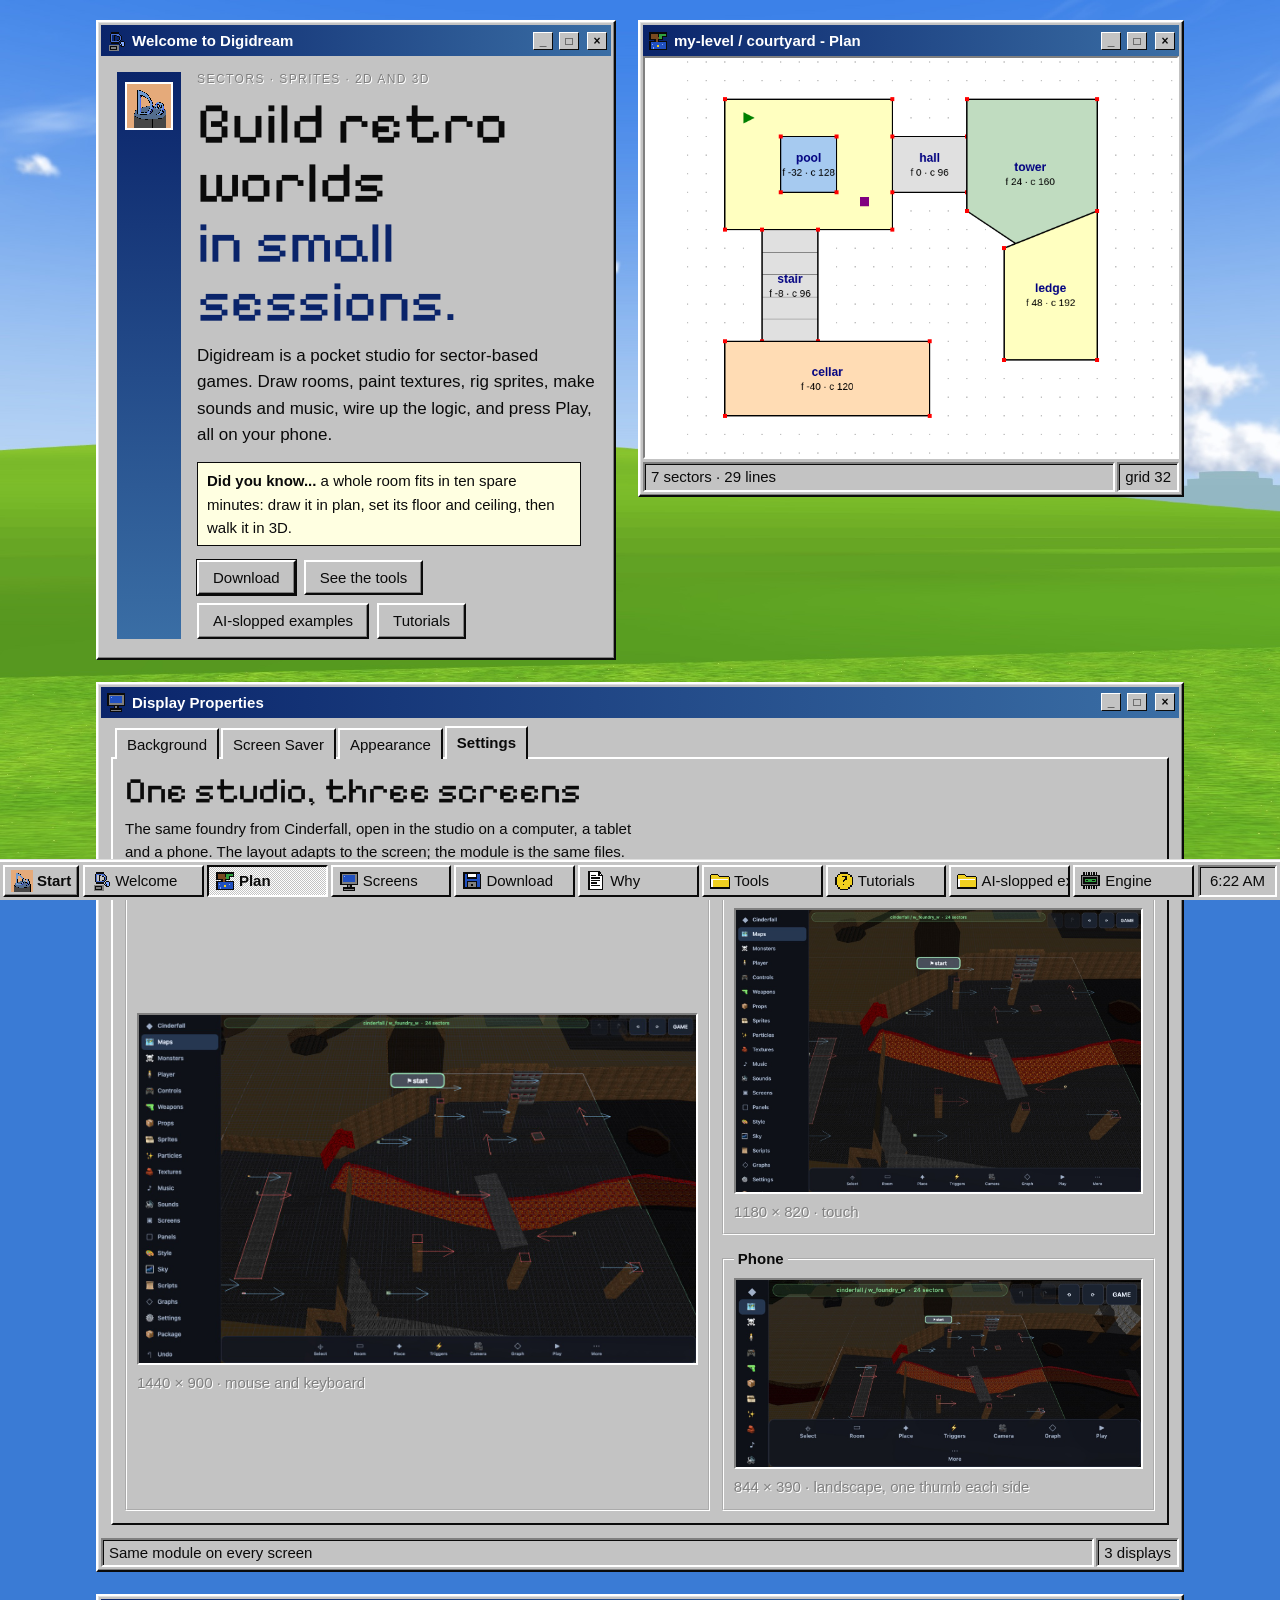
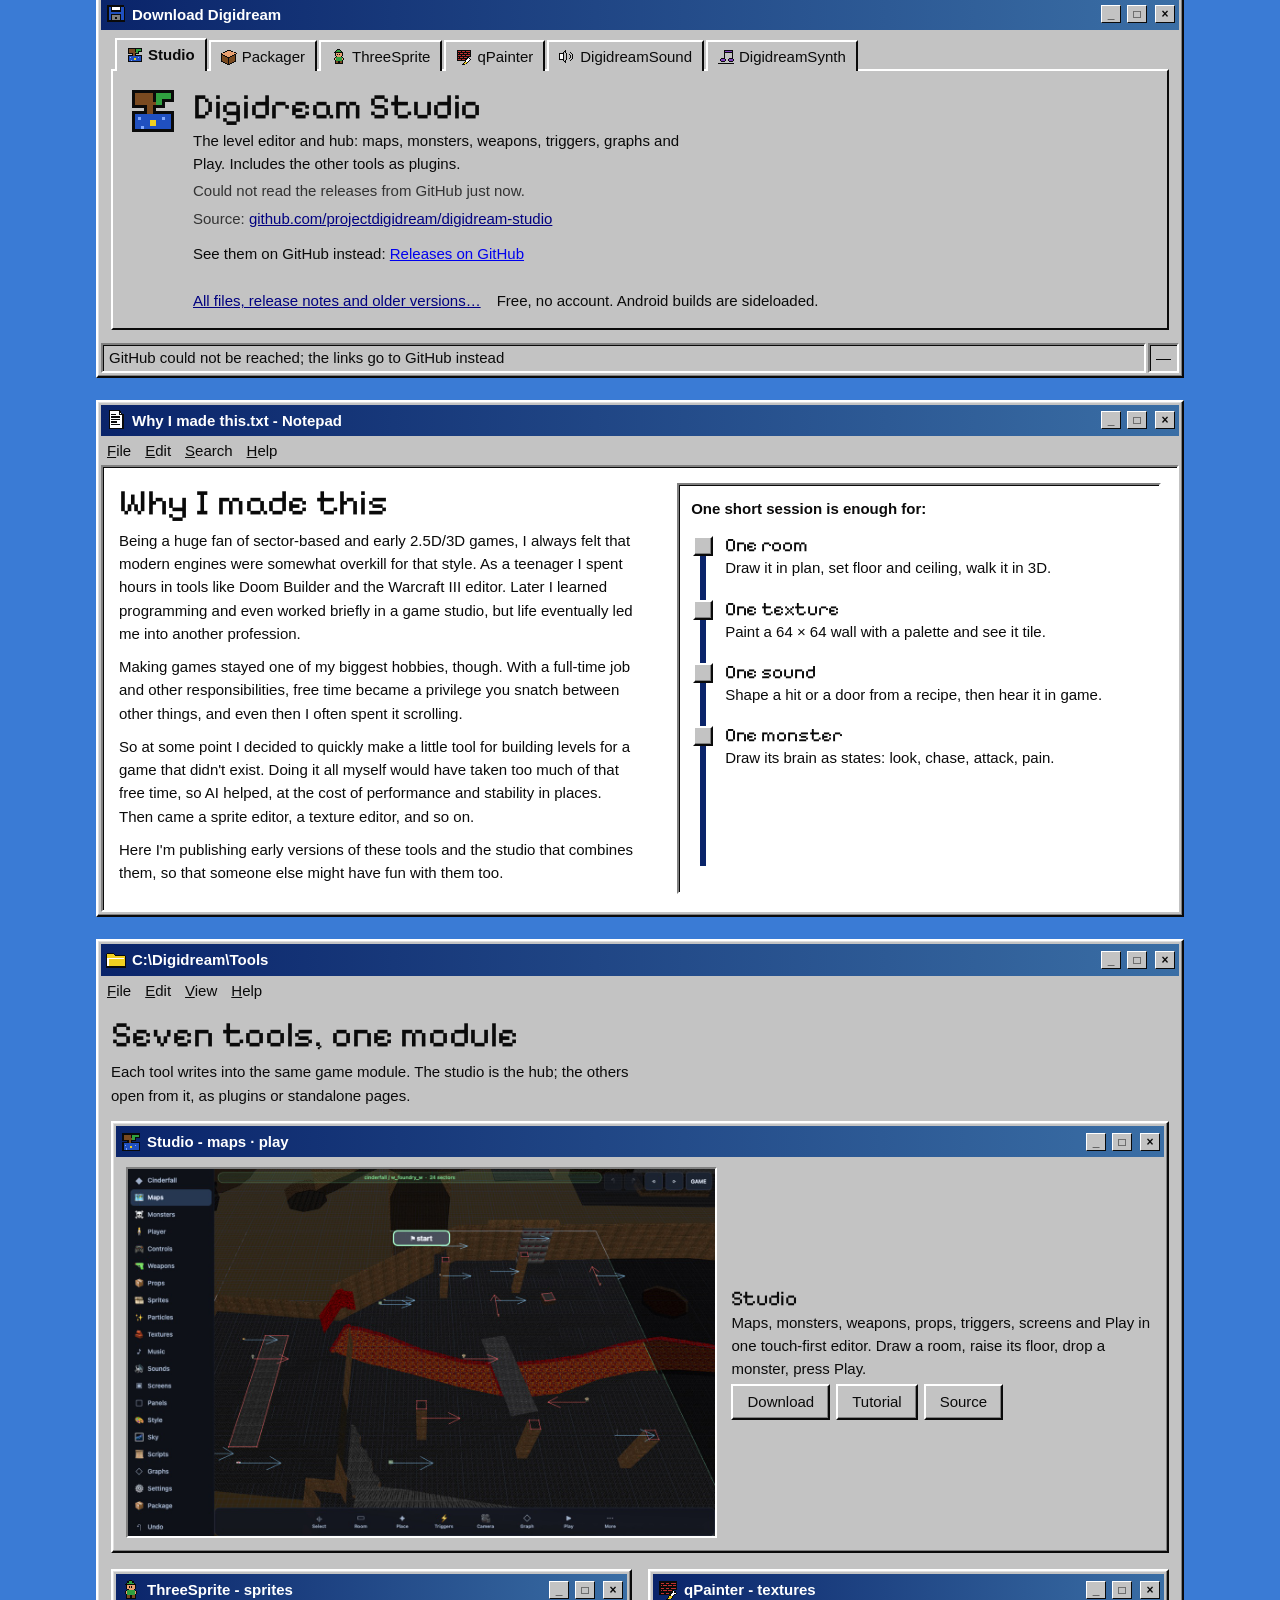
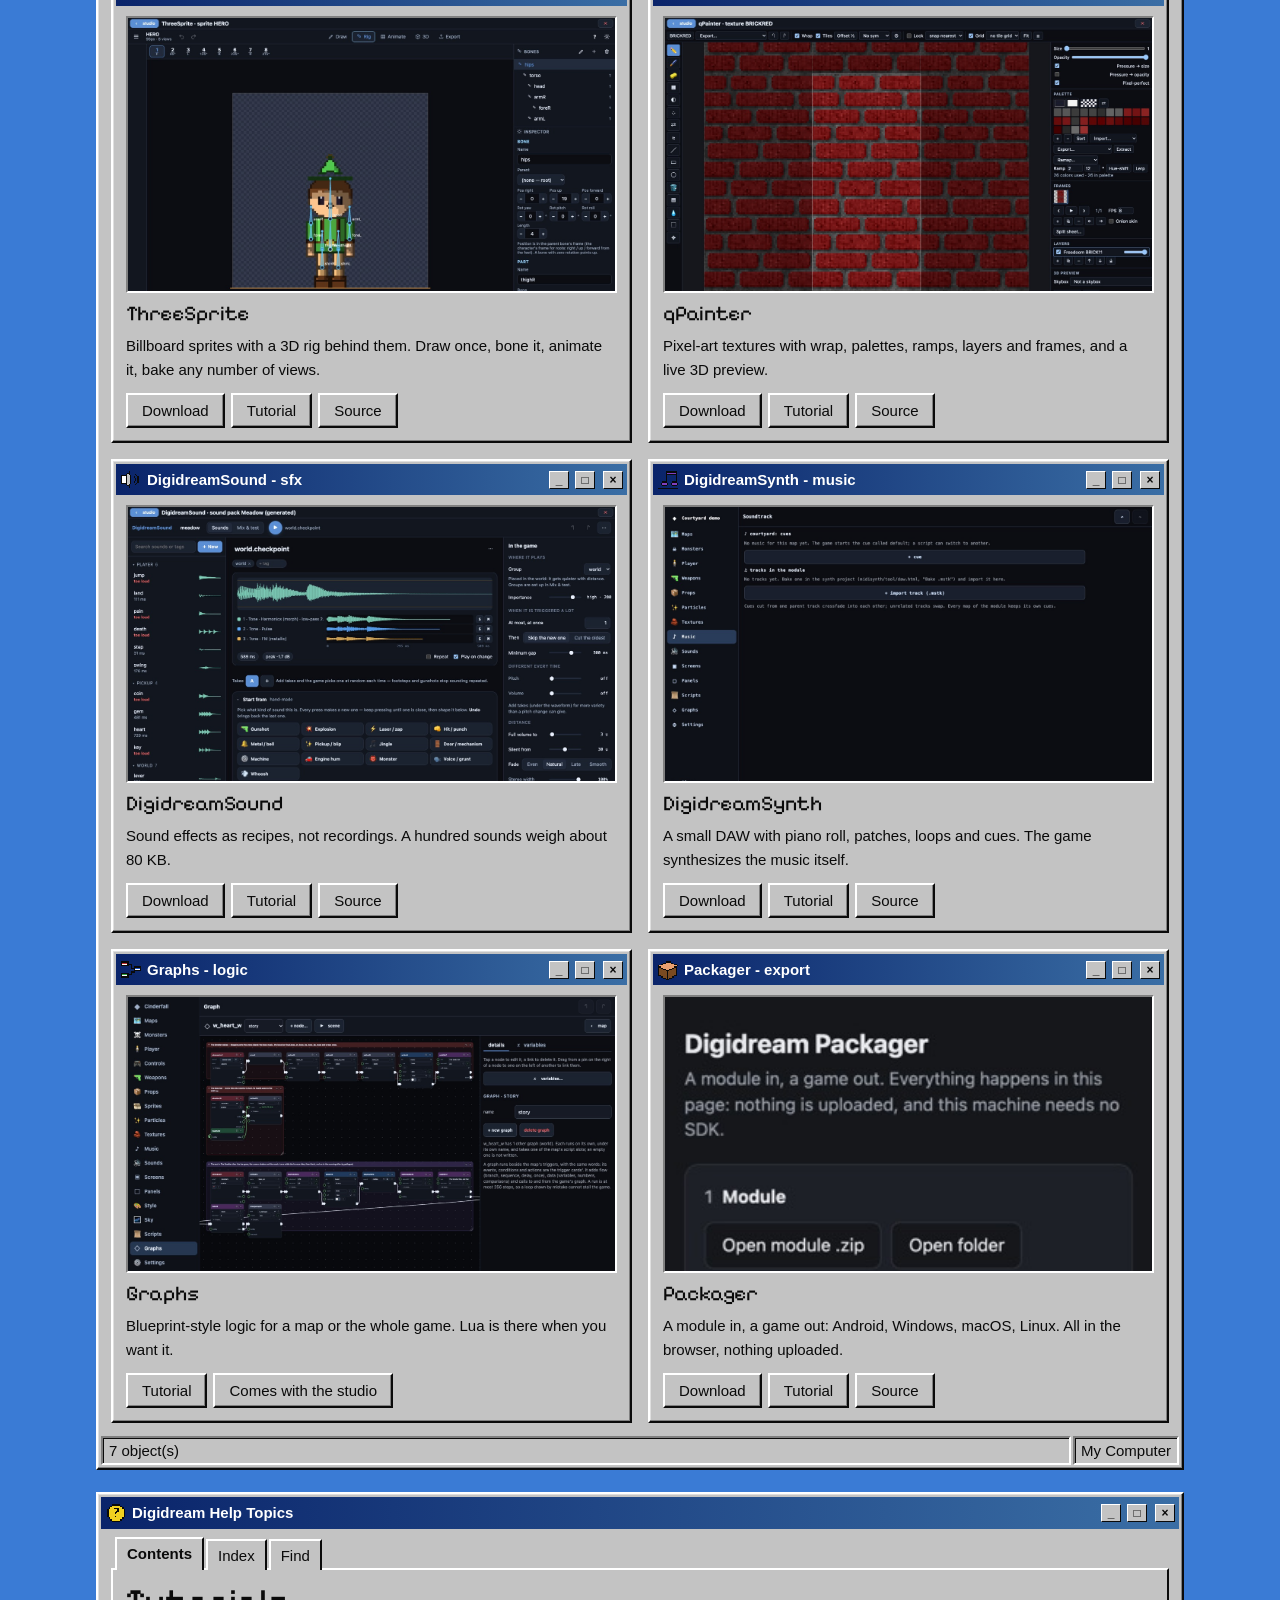
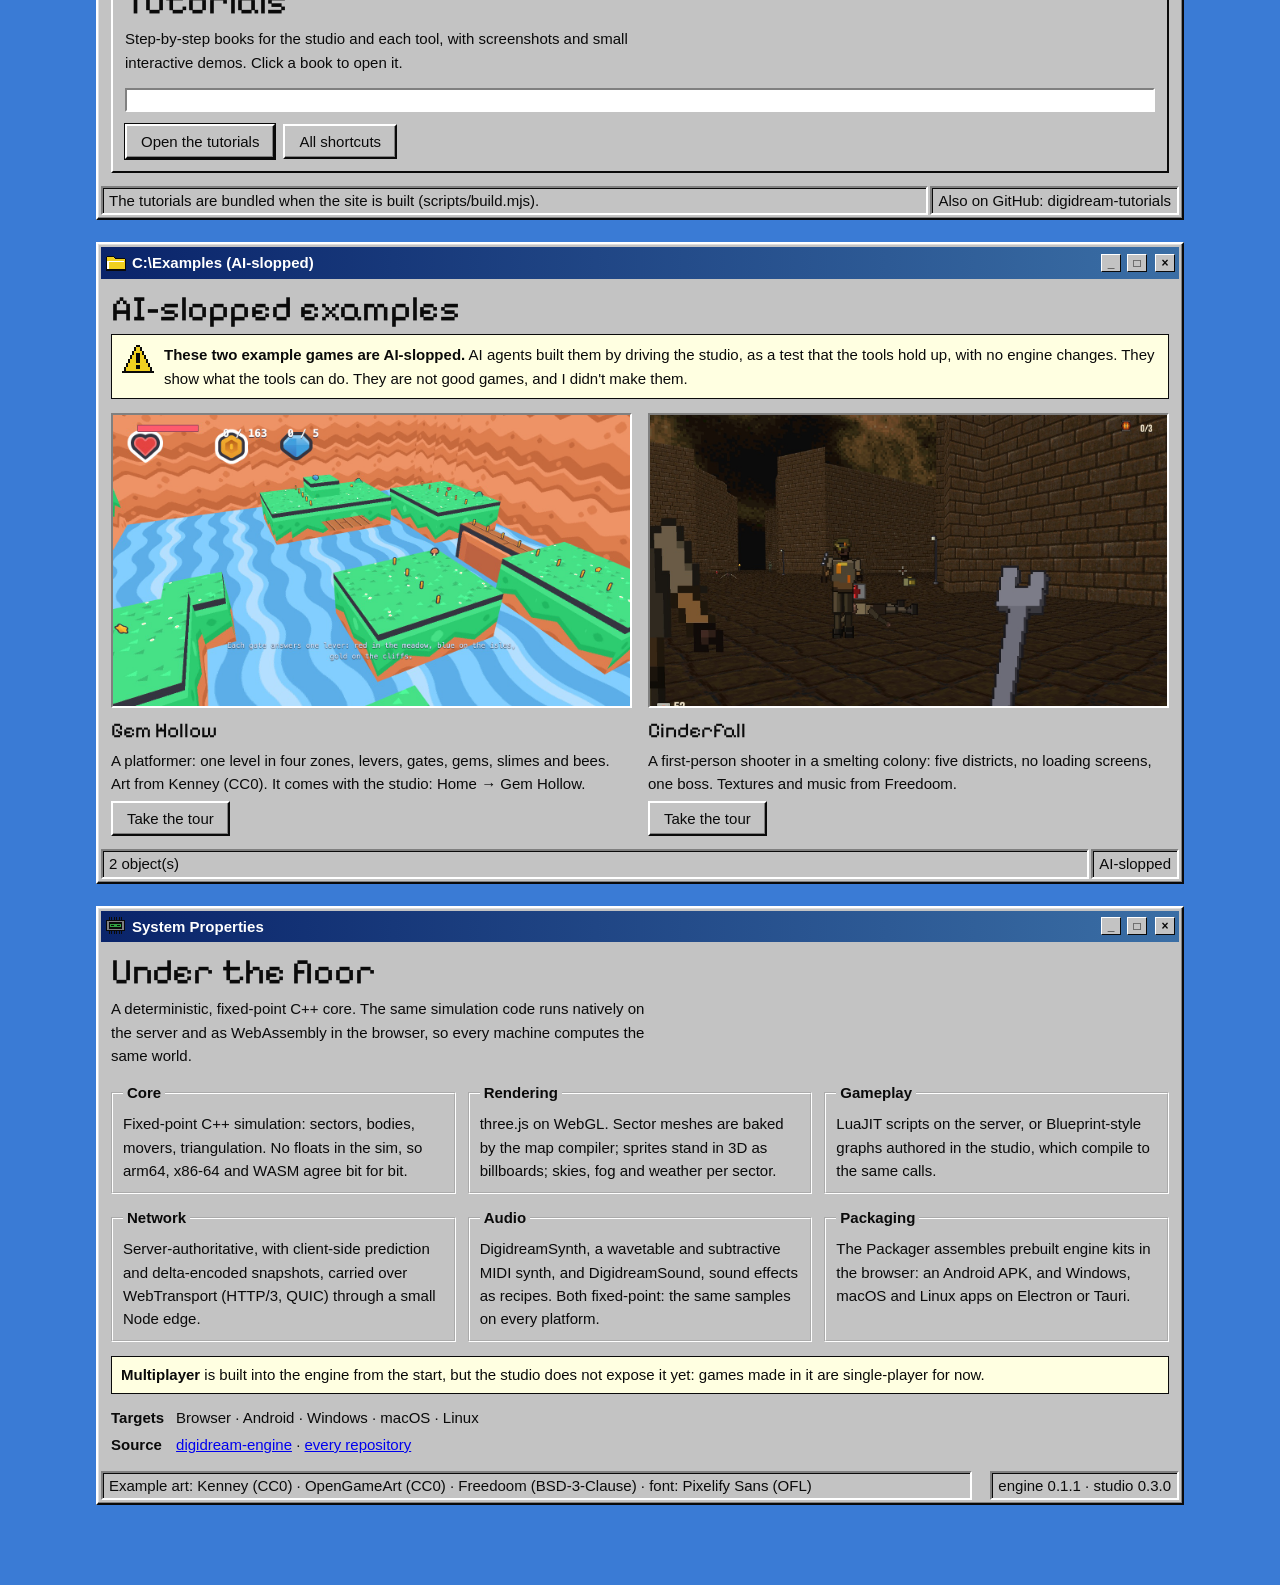
==== index.html @ 28c8e08c "The Digidream website: the desktop over the hill, downloads from each tool's releases, the tutorials" ====
<!doctype html>
<html lang="en">
<head>
<meta charset="utf-8">
<meta name="viewport" content="width=device-width, initial-scale=1, viewport-fit=cover">
<title>Digidream</title>
<meta name="description" content="Digidream: a pocket studio for sector-based retro games. Maps, sprites, textures, sounds and music, on a phone, a tablet or a computer.">
<meta property="og:title" content="Digidream">
<meta property="og:description" content="A pocket studio for sector-based retro games.">
<meta property="og:image" content="assets/shots/studio-3d.jpg">
<link rel="icon" href="assets/favicon.png">
<link rel="stylesheet" href="assets/index.css">
</head>
<body>

<div class="page">
  <header class="hero" id="top">
    <section class="win out welcome" data-icon="logo" data-task="Welcome" id="w-welcome">
      <div class="tb"><span class="t">Welcome to Digidream</span></div>
      <div class="wb">
        <div class="stripe"><img src="assets/logo.png" alt=""></div>
        <div>
          <p class="eyebrow">Sectors · sprites · 2D and 3D</p>
          <h1>Build retro worlds <em>in small sessions.</em></h1>
          <p class="lede">Digidream is a pocket studio for sector-based games. Draw rooms, paint textures, rig sprites, make sounds and music, wire up the logic, and press Play, all on your phone.</p>
          <p class="tip"><b>Did you know...</b> a whole room fits in ten spare minutes: draw it in plan, set its floor and ceiling, then walk it in 3D.</p>
          <div class="ctas"><a class="b95 def" href="#w-download">Download</a><a class="b95" href="#w-tools">See the tools</a><a class="b95" href="#w-examples">AI-slopped examples</a><a class="b95" href="tutorials/">Tutorials</a></div>
        </div>
      </div>
    </section>
    <div class="planwrap">
      <section class="win out plan" data-icon="map" data-task="Plan" id="w-plan">
        <div class="tb"><span class="t">my-level / courtyard - Plan</span></div>
        <div class="in"><canvas id="plan" width="800" height="600" aria-label="A sector map drawing itself: rooms appear one by one with their floor heights"></canvas></div>
        <div class="status"><div class="in" id="pstat">0 sectors</div><div class="in">grid 32</div></div>
      </section>
    </div>
  </header>

  <section class="win out" data-icon="monitor" data-task="Screens" id="w-screens">
    <div class="tb"><span class="t">Display Properties</span></div>
    <div class="wb">
      <div class="tabs" aria-hidden="true"><span>Background</span><span>Screen Saver</span><span>Appearance</span><span class="on">Settings</span></div>
      <div class="tabbody">
        <h2>One studio, three screens</h2>
        <p class="sub">The same foundry from Cinderfall, open in the studio on a computer, a tablet and a phone. The layout adapts to the screen; the module is the same files.</p>
        <div class="screens">
          <fieldset class="pc"><legend>Computer</legend>
            <button class="frame in" data-zoom data-cap="The studio on a computer, 1440 × 900"><img src="assets/shots/studio-3d.jpg" alt="The studio's 3D map editor on a computer, showing Cinderfall's west foundry" loading="lazy"></button>
            <span class="dims">1440 × 900 · mouse and keyboard</span></fieldset>
          <fieldset><legend>Tablet</legend>
            <button class="frame in" data-zoom data-cap="The studio on a tablet, 1180 × 820 landscape"><img src="assets/shots/studio-tablet.jpg" alt="The studio on a tablet in landscape, the same foundry" loading="lazy"></button>
            <span class="dims">1180 × 820 · touch</span></fieldset>
          <fieldset><legend>Phone</legend>
            <button class="frame in" data-zoom data-cap="The studio on a phone, 844 × 390 landscape"><img src="assets/shots/studio-phone-land.jpg" alt="The studio on a phone in landscape, with an icon rail and a big toolbar" loading="lazy"></button>
            <span class="dims">844 × 390 · landscape, one thumb each side</span></fieldset>
        </div>
      </div>
    </div>
    <div class="status"><div class="in">Same module on every screen</div><div class="in">3 displays</div></div>
  </section>

  <section class="win out dl" data-icon="disk" data-task="Download" id="w-download">
    <div class="tb"><span class="t">Download Digidream</span></div>
    <div class="wb dlw">
      <div class="tabs" role="tablist" id="dl-tabs"></div>
      <div class="tabbody dlbody">
        <canvas class="big" id="dl-icon" width="16" height="16"></canvas>
        <div>
          <h2 id="dl-name">Digidream Studio</h2>
          <p class="blurb" id="dl-blurb"></p>
          <p class="ver" id="dl-ver">Loading the latest release…</p>
          <p class="repo" id="dl-repo"></p>
          <div class="rec"><span id="dl-rec-label">Recommended for this device:</span><a class="b95 def" id="dl-main" href="downloads.html">Download</a></div>
          <span id="dl-others-label">Other systems:</span>
          <div class="others" id="dl-others"></div>
          <div class="more"><a href="downloads.html" id="dl-all">All files, release notes and older versions…</a><span>Free, no account. Android builds are sideloaded.</span></div>
        </div>
      </div>
    </div>
    <div class="status"><div class="in" id="dl-src">…</div><div class="in" id="dl-tag">GitHub Releases</div></div>
  </section>

  <section class="win out metro" data-icon="doc" data-task="Why" id="w-why">
    <div class="tb"><span class="t">Why I made this.txt - Notepad</span></div>
    <div class="menu"><span><u>F</u>ile</span><span><u>E</u>dit</span><span><u>S</u>earch</span><span><u>H</u>elp</span></div>
    <div class="wb white in">
      <div>
        <h2>Why I made this</h2>
        <p>Being a huge fan of sector-based and early 2.5D/3D games, I always felt that modern engines were somewhat overkill for that style. As a teenager I spent hours in tools like Doom Builder and the Warcraft III editor. Later I learned programming and even worked briefly in a game studio, but life eventually led me into another profession.</p>
        <p>Making games stayed one of my biggest hobbies, though. With a full-time job and other responsibilities, free time became a privilege you snatch between other things, and even then I often spent it scrolling.</p>
        <p>So at some point I decided to quickly make a little tool for building levels for a game that didn't exist. Doing it all myself would have taken too much of that free time, so AI helped, at the cost of performance and stability in places. Then came a sprite editor, a texture editor, and so on.</p>
        <p>Here I'm publishing early versions of these tools and the studio that combines them, so that someone else might have fun with them too.</p>
      </div>
      <ol class="stops in" aria-label="What fits in one short session">
        <li class="cap">One short session is enough for:</li>
        <li><b>One room</b>Draw it in plan, set floor and ceiling, walk it in 3D.</li>
        <li><b>One texture</b>Paint a 64 × 64 wall with a palette and see it tile.</li>
        <li><b>One sound</b>Shape a hit or a door from a recipe, then hear it in game.</li>
        <li><b>One monster</b>Draw its brain as states: look, chase, attack, pain.</li>
      </ol>
    </div>
  </section>

  <section class="win out" data-icon="folder" data-task="Tools" id="w-tools">
    <div class="tb"><span class="t">C:\Digidream\Tools</span></div>
    <div class="menu"><span><u>F</u>ile</span><span><u>E</u>dit</span><span><u>V</u>iew</span><span><u>H</u>elp</span></div>
    <div class="wb">
      <h2>Seven tools, one module</h2>
      <p class="sub">Each tool writes into the same game module. The studio is the hub; the others open from it, as plugins or standalone pages.</p>
      <div class="tools">
        <article class="win out tool wide" data-icon="map"><div class="tb"><span class="t">Studio - maps · play</span></div>
          <div class="wb"><button class="frame in" data-zoom><img src="assets/shots/studio-3d.jpg" alt="Studio's 3D map editor on Cinderfall's west foundry" loading="lazy"></button>
          <div><h3>Studio</h3><p>Maps, monsters, weapons, props, triggers, screens and Play in one touch-first editor. Draw a room, raise its floor, drop a monster, press Play.</p><span class="links"><a class="b95 dlk" href="#w-download" data-dl="studio">Download</a><a class="b95" href="tutorials/studio/">Tutorial</a><a class="b95" href="https://github.com/projectdigidream/digidream-studio" target="_blank" rel="noopener">Source</a></span></div></div></article>
        <article class="win out tool" data-icon="sprite"><div class="tb"><span class="t">ThreeSprite - sprites</span></div>
          <div class="wb"><button class="frame in" data-zoom><img src="assets/shots/sprite-rig.jpg" alt="ThreeSprite rigging a pixel-art hero" loading="lazy"></button><h3>ThreeSprite</h3><p>Billboard sprites with a 3D rig behind them. Draw once, bone it, animate it, bake any number of views.</p><span class="links"><a class="b95 dlk" href="#w-download" data-dl="threesprite">Download</a><a class="b95" href="tutorials/sprites/">Tutorial</a><a class="b95" href="https://github.com/projectdigidream/digidream-threesprite" target="_blank" rel="noopener">Source</a></span></div></article>
        <article class="win out tool" data-icon="paint"><div class="tb"><span class="t">qPainter - textures</span></div>
          <div class="wb"><button class="frame in" data-zoom><img src="assets/shots/texture.jpg" alt="qPainter painting a red brick texture" loading="lazy"></button><h3>qPainter</h3><p>Pixel-art textures with wrap, palettes, ramps, layers and frames, and a live 3D preview.</p><span class="links"><a class="b95 dlk" href="#w-download" data-dl="qpainter">Download</a><a class="b95" href="tutorials/textures/">Tutorial</a><a class="b95" href="https://github.com/projectdigidream/digidream-qpainter" target="_blank" rel="noopener">Source</a></span></div></article>
        <article class="win out tool" data-icon="sound"><div class="tb"><span class="t">DigidreamSound - sfx</span></div>
          <div class="wb"><button class="frame in" data-zoom><img src="assets/shots/sound.jpg" alt="DigidreamSound editing a sound recipe" loading="lazy"></button><h3>DigidreamSound</h3><p>Sound effects as recipes, not recordings. A hundred sounds weigh about 80 KB.</p><span class="links"><a class="b95 dlk" href="#w-download" data-dl="sound">Download</a><a class="b95" href="tutorials/sounds/">Tutorial</a><a class="b95" href="https://github.com/projectdigidream/digidream-sound" target="_blank" rel="noopener">Source</a></span></div></article>
        <article class="win out tool" data-icon="music"><div class="tb"><span class="t">DigidreamSynth - music</span></div>
          <div class="wb"><button class="frame in" data-zoom><img src="assets/shots/music.jpg" alt="DigidreamSynth's piano roll" loading="lazy"></button><h3>DigidreamSynth</h3><p>A small DAW with piano roll, patches, loops and cues. The game synthesizes the music itself.</p><span class="links"><a class="b95 dlk" href="#w-download" data-dl="synth">Download</a><a class="b95" href="tutorials/music/">Tutorial</a><a class="b95" href="https://github.com/projectdigidream/digidream-midisynth" target="_blank" rel="noopener">Source</a></span></div></article>
        <article class="win out tool" data-icon="graph"><div class="tb"><span class="t">Graphs - logic</span></div>
          <div class="wb"><button class="frame in" data-zoom><img src="assets/shots/cinder-graph.jpg" alt="A story graph for Cinderfall's boss fight" loading="lazy"></button><h3>Graphs</h3><p>Blueprint-style logic for a map or the whole game. Lua is there when you want it.</p><span class="links"><a class="b95" href="tutorials/graphs/">Tutorial</a><a class="b95 dlk" href="#w-download" data-dl="studio">Comes with the studio</a></span></div></article>
        <article class="win out tool" data-icon="box"><div class="tb"><span class="t">Packager - export</span></div>
          <div class="wb"><button class="frame in" data-zoom><img src="assets/shots/packager.jpg" alt="The Packager page" loading="lazy"></button><h3>Packager</h3><p>A module in, a game out: Android, Windows, macOS, Linux. All in the browser, nothing uploaded.</p><span class="links"><a class="b95 dlk" href="#w-download" data-dl="packager">Download</a><a class="b95" href="tutorials/studio/10-play-and-export.html">Tutorial</a><a class="b95" href="https://github.com/projectdigidream/digidream-packager" target="_blank" rel="noopener">Source</a></span></div></article>
      </div>
    </div>
    <div class="status"><div class="in">7 object(s)</div><div class="in">My Computer</div></div>
  </section>

  <section class="win out help" data-icon="help" data-task="Tutorials" id="w-help">
    <div class="tb"><span class="t">Digidream Help Topics</span></div>
    <div class="wb">
      <div class="tabs" aria-hidden="true"><span class="on">Contents</span><span>Index</span><span>Find</span></div>
      <div class="tabbody">
        <h2>Tutorials</h2>
        <p class="sub">Step-by-step books for the studio and each tool, with screenshots and small interactive demos. Click a book to open it.</p>
        <ul class="books" id="help-list"></ul>
        <div class="ctas"><a class="b95 def" href="tutorials/">Open the tutorials</a><a class="b95" href="tutorials/reference/shortcuts.html">All shortcuts</a></div>
      </div>
    </div>
    <div class="status"><div class="in" id="help-status">…</div><div class="in">Also on GitHub: digidream-tutorials</div></div>
  </section>

  <section class="win out" data-icon="folder" data-task="AI-slopped examples" id="w-examples">
    <div class="tb"><span class="t">C:\Examples (AI-slopped)</span></div>
    <div class="wb">
      <h2>AI-slopped examples</h2>
      <div class="warn"><canvas data-icon="warn" width="16" height="16"></canvas><div><b>These two example games are AI-slopped.</b> AI agents built them by driving the studio, as a test that the tools hold up, with no engine changes. They show what the tools can do. They are not good games, and I didn't make them.</div></div>
      <div class="games">
        <article class="game"><button class="frame in" data-zoom data-cap="Gem Hollow (AI-slopped example): the isles"><img src="assets/shots/gem-isles.jpg" alt="Gem Hollow's floating isles" loading="lazy"></button><h3>Gem Hollow</h3><p>A platformer: one level in four zones, levers, gates, gems, slimes and bees. Art from Kenney (CC0). It comes with the studio: Home → Gem Hollow.</p><a class="b95" href="tutorials/examples/01-gem-hollow.html">Take the tour</a></article>
        <article class="game"><button class="frame in" data-zoom data-cap="Cinderfall (AI-slopped example): husks in the hub, in game"><img src="assets/shots/cinder-game.jpg" alt="Cinderfall in game: husks closing in across the hub at dusk" loading="lazy"></button><h3>Cinderfall</h3><p>A first-person shooter in a smelting colony: five districts, no loading screens, one boss. Textures and music from Freedoom.</p><a class="b95" href="tutorials/examples/02-cinderfall.html">Take the tour</a></article>
      </div>
    </div>
    <div class="status"><div class="in">2 object(s)</div><div class="in">AI-slopped</div></div>
  </section>

  <section class="win out" data-icon="cpu" data-task="Engine" id="w-engine">
    <div class="tb"><span class="t">System Properties</span></div>
    <div class="wb">
      <h2>Under the floor</h2>
      <p class="sub">A deterministic, fixed-point C++ core. The same simulation code runs natively on the server and as WebAssembly in the browser, so every machine computes the same world.</p>
      <div class="stack">
        <fieldset><legend>Core</legend><p>Fixed-point C++ simulation: sectors, bodies, movers, triangulation. No floats in the sim, so arm64, x86-64 and WASM agree bit for bit.</p></fieldset>
        <fieldset><legend>Rendering</legend><p>three.js on WebGL. Sector meshes are baked by the map compiler; sprites stand in 3D as billboards; skies, fog and weather per sector.</p></fieldset>
        <fieldset><legend>Gameplay</legend><p>LuaJIT scripts on the server, or Blueprint-style graphs authored in the studio, which compile to the same calls.</p></fieldset>
        <fieldset><legend>Network</legend><p>Server-authoritative, with client-side prediction and delta-encoded snapshots, carried over WebTransport (HTTP/3, QUIC) through a small Node edge.</p></fieldset>
        <fieldset><legend>Audio</legend><p>DigidreamSynth, a wavetable and subtractive MIDI synth, and DigidreamSound, sound effects as recipes. Both fixed-point: the same samples on every platform.</p></fieldset>
        <fieldset><legend>Packaging</legend><p>The Packager assembles prebuilt engine kits in the browser: an Android APK, and Windows, macOS and Linux apps on Electron or Tauri.</p></fieldset>
      </div>
      <p class="tip mp"><b>Multiplayer</b> is built into the engine from the start, but the studio does not expose it yet: games made in it are single-player for now.</p>
      <table class="facts95"><tr><td>Targets</td><td>Browser · Android · Windows · macOS · Linux</td></tr>
        <tr><td>Source</td><td><a href="https://github.com/projectdigidream/digidream-engine" target="_blank" rel="noopener">digidream-engine</a> · <a href="https://github.com/projectdigidream" target="_blank" rel="noopener">every repository</a></td></tr></table>
    </div>
    <div class="status foot"><div class="in">Example art: Kenney (CC0) · OpenGameArt (CC0) · Freedoom (BSD-3-Clause) · font: Pixelify Sans (OFL)</div><div class="in">engine 0.1.1 · studio 0.3.0</div></div>
  </section>
</div>

<div id="smenu" class="out" hidden>
  <div class="side"><b>Digi</b>dream 0.3</div>
  <ul id="slist"></ul>
</div>
<footer id="task">
  <button id="start" class="b95" aria-haspopup="true" aria-expanded="false"><img src="assets/logo.png" alt="">Start</button>
  <nav id="tasks" aria-label="Sections"></nav>
  <div id="clock" class="in">--:--</div>
</footer>

<div id="zoom" hidden role="dialog" aria-modal="true" aria-label="Screenshot"><button type="button" id="zoom-x">Close ✕</button><img id="zoom-img" alt=""><p id="zoom-cap"></p></div>
<script src="assets/icons.js"></script>
<script src="assets/releases.js"></script>
<script src="tutorials/assets/nav.js"></script>
<script src="assets/index.js"></script>
<script src="assets/zoom.js"></script>
</body>
</html>
---- assets/index.css ----
/* index.html. Layout: a scrolling page of Win9x windows over the hill; the taskbar is the navigation, and every section is a window you can roll up, maximise or close. */
/* base: what every page here needs before anything else */
html,body{margin:0}
[hidden]{display:none!important}
img{max-width:100%}
:root{padding-top:env(safe-area-inset-top,0px)}
:root{
  --desk:#3a7bd5;
  --face:#c3c3c3; --hi:#ffffff; --lo:#808080; --dk:#0a0a0a;
  --title-a:#0a246a; --title-b:#3a6ea5; --title-off:#7f7f7f;
  --ink:#0a0a0a; --paper:#ffffff; --sel:#0a246a; --tip:#ffffe1;
  --ui:"Tahoma","Verdana","Geneva",sans-serif;
  --pix:"Pixelify Sans","Tahoma",sans-serif;
  color-scheme:light;
}
@font-face{font-family:"Pixelify Sans";src:url(PixelifySans.ttf) format("truetype");font-display:swap}
*{box-sizing:border-box}
body{background:var(--desk);color:var(--ink);font:15px/1.55 var(--ui);
  background-image:url(shots/hills-bg.jpg);background-size:cover;background-position:center 40%;background-attachment:fixed}
.page{max-width:1120px;margin:0 auto;padding-inline:16px;padding-block:20px 80px;display:flex;flex-direction:column;gap:22px}
button{font:inherit;color:inherit;cursor:pointer}
button:focus-visible,a:focus-visible{outline:1px dotted var(--ink);outline-offset:-4px}
.out{border:2px solid;border-color:var(--hi) var(--dk) var(--dk) var(--hi);box-shadow:inset -1px -1px var(--lo),inset 1px 1px #dfdfdf;background:var(--face)}
.in{border:2px solid;border-color:var(--lo) var(--hi) var(--hi) var(--lo);box-shadow:inset 1px 1px var(--dk)}
.b95{display:inline-flex;align-items:center;gap:6px;background:var(--face);color:var(--ink);text-decoration:none;padding:4px 14px;min-height:26px;border:2px solid;border-color:var(--hi) var(--dk) var(--dk) var(--hi);box-shadow:inset -1px -1px var(--lo)}
.b95:active{border-color:var(--dk) var(--hi) var(--hi) var(--dk);box-shadow:inset 1px 1px var(--lo)}
.b95.def{outline:1px solid var(--dk);outline-offset:0}
.b95[aria-disabled]{color:var(--lo);text-shadow:1px 1px var(--hi);cursor:default}

/* windows */
.win{display:flex;flex-direction:column;padding:3px;min-width:0;position:relative}
.tb{display:flex;align-items:center;gap:6px;padding:4px 4px 4px 5px;font-size:15px;color:#fff;font-weight:bold;background:linear-gradient(90deg,var(--title-a),var(--title-b));user-select:none}
.tb canvas{width:20px;height:20px;image-rendering:pixelated;flex:none}
.tb .t{flex:1;white-space:nowrap;overflow:hidden;text-overflow:ellipsis}
.tb button{width:20px;height:18px;padding:0;font:bold 12px/1 var(--ui);background:var(--face);color:var(--ink);border:1px solid;border-color:var(--hi) var(--dk) var(--dk) var(--hi);display:grid;place-items:center;flex:none}
.tb button:last-child{margin-left:2px}
.menu{display:flex;gap:2px;padding:2px 0;white-space:nowrap;overflow:hidden}
.menu span{padding:1px 6px}
.wb{background:var(--face);padding:10px;min-width:0}
.wb.white{background:var(--paper)}
.status{display:flex;gap:2px;padding-top:3px}
.status div{padding:1px 6px;flex:1;white-space:nowrap;overflow:hidden;text-overflow:ellipsis}
.status div:last-child{flex:0 1 auto;min-width:0}
.win.rolled > :not(.tb){display:none}
.win.max{position:fixed;inset:0 0 40px 0;z-index:5000;overflow:auto}
.win.max .wb{flex:1}
.win.gone{display:none}

/* hero */
.hero{display:grid;grid-template-columns:minmax(0,1fr) minmax(0,1.05fr);gap:22px;align-items:start}
.welcome .wb{display:grid;grid-template-columns:auto minmax(0,1fr);gap:16px;padding:16px}
.welcome .stripe{width:64px;background:linear-gradient(180deg,var(--title-a),var(--title-b));display:flex;flex-direction:column;align-items:center;padding-top:10px;gap:10px}
.welcome .stripe img{width:48px;height:48px;image-rendering:pixelated;border:2px solid #fff}
.eyebrow{font:12px var(--ui);letter-spacing:.12em;text-transform:uppercase;color:var(--lo);margin:0 0 8px;text-shadow:1px 1px var(--hi)}
h1{font:clamp(34px,5vw,58px)/1.02 var(--pix);margin:0 0 12px;text-wrap:balance}
h1 em{font-style:normal;color:var(--title-a)}
.lede{font-size:17px;margin:0 0 14px;max-width:46ch}
.tip{background:var(--tip);border:1px solid var(--dk);padding:6px 9px;margin:0 0 14px;max-width:46ch}
.ctas{display:flex;gap:8px;flex-wrap:wrap}
.planwrap{position:relative}
#plan{display:block;width:100%;height:auto;aspect-ratio:4/3;background:#fff}
/* download box */
.dl .wb.dlw{display:block;padding:10px}
.dl .dlbody{display:grid;grid-template-columns:auto minmax(0,1fr);gap:16px;padding:16px}
.dl .tabs{flex-wrap:wrap}
.dl .tabs button{display:inline-flex;align-items:center;gap:5px;padding:3px 10px;background:var(--face);border:2px solid;border-color:var(--hi) var(--dk) transparent var(--hi);border-bottom:0}
.dl .tabs button canvas{width:16px;height:16px;image-rendering:pixelated}
.dl .tabs button[aria-selected="true"]{padding-bottom:5px;margin-top:-2px;font-weight:bold}
.dl .blurb{margin:0 0 4px;max-width:60ch}
.dl .repo{margin:-8px 0 12px;color:#333}
.dl .repo a{color:#00007f}
.dl .repo .unset{color:var(--lo);text-shadow:1px 1px var(--hi)}
.dl .big{width:48px;height:48px}
.dl .big{width:48px;height:48px;image-rendering:pixelated}
.dl h2{margin:0 0 2px}
.dl .ver{margin:0 0 12px;color:#333}
.dl .rec{display:flex;flex-direction:column;gap:6px;margin-bottom:12px}
.dl .rec .b95{font-size:16px;padding:8px 16px;align-self:flex-start;min-height:40px}
.dl .rec .b95 canvas,.dl .others .b95 canvas{width:20px;height:20px;image-rendering:pixelated}
.dl .others{display:flex;flex-wrap:wrap;gap:6px;margin:4px 0 12px}
.dl .others .b95 small{color:#444}
.dl .more{display:flex;flex-wrap:wrap;gap:8px 16px;align-items:center}
.dl .more a{color:#00007f}
/* one studio, three screens */
.screens{display:grid;grid-template-columns:minmax(0,1.35fr) minmax(0,1fr);grid-template-rows:auto auto;gap:12px;align-items:start}
.screens fieldset{display:flex;flex-direction:column;gap:6px}
.screens .pc{grid-row:1/3;align-self:stretch;justify-content:center}
.screens .frame img{aspect-ratio:auto;object-fit:contain}
.screens .dims{color:var(--lo);font-variant-numeric:tabular-nums;text-shadow:1px 1px var(--hi)}
.tabs{display:flex;flex-wrap:wrap;row-gap:4px;column-gap:2px;margin:0 0 -2px 4px;position:relative;z-index:1}
.tabs span{padding:3px 10px;background:var(--face);border:2px solid;border-color:var(--hi) var(--dk) transparent var(--hi);border-bottom:0}
.tabs span.on{padding-bottom:5px;margin-top:-2px;font-weight:bold}
.tabbody{border:2px solid;border-color:var(--hi) var(--dk) var(--dk) var(--hi);padding:12px}

/* sections */
h2{font:clamp(26px,3.2vw,36px)/1.1 var(--pix);margin:0 0 6px;text-wrap:balance}
.sub{margin:0 0 14px;max-width:64ch}
.metro .wb{display:grid;grid-template-columns:minmax(0,1.1fr) minmax(0,1fr);gap:26px;padding:16px}
.metro p{margin:0 0 10px;max-width:62ch}
.stops{list-style:none;margin:0;padding:12px 12px 4px;position:relative;background:var(--paper)}
.stops::before{content:"";position:absolute;left:21px;top:56px;bottom:26px;width:6px;background:var(--title-a)}
.stops li{position:relative;padding:4px 0 14px 34px}
.stops li::before{content:"";position:absolute;left:2px;top:6px;width:16px;height:16px;background:var(--face);border:2px solid;border-color:var(--hi) var(--dk) var(--dk) var(--hi);box-shadow:inset -1px -1px var(--lo)}
.stops b{display:block;font:19px var(--pix)}
.stops li.cap{padding:0 0 10px 0;font-weight:bold}
.stops li.cap::before{display:none}

.tools{display:grid;grid-template-columns:repeat(2,minmax(0,1fr));gap:16px}
.tool .wb{display:flex;flex-direction:column;gap:8px}
.frame{background:#000;display:block;padding:0}
.frame img{display:block;width:100%;aspect-ratio:16/9;object-fit:cover;object-position:left top}
.tool h3{font:21px var(--pix);margin:0}
.tool p{margin:0}
.tool .dlk{align-self:flex-start;margin-top:4px}
.tool.wide{grid-column:1/-1}
.tool.wide .wb{display:grid;grid-template-columns:minmax(0,1.4fr) minmax(0,1fr);gap:14px;align-items:center}
.tool.wide .frame img{aspect-ratio:16/10}

.games{display:grid;grid-template-columns:repeat(2,minmax(0,1fr));gap:16px}
.game{display:flex;flex-direction:column;gap:6px}
.game h3{font:21px var(--pix);margin:4px 0 0}
.game p{margin:0}
.warn{display:flex;gap:10px;align-items:flex-start;background:var(--tip);border:1px solid var(--dk);padding:8px 10px;margin-bottom:14px}
.warn canvas{width:32px;height:32px;image-rendering:pixelated;flex:none}

.stack{display:grid;grid-template-columns:repeat(3,minmax(0,1fr));gap:12px}
.stack p{margin:0}
.tip.mp{max-width:none;margin:14px 0 10px}
.facts95{border-collapse:collapse}
.facts95 td{padding:2px 12px 2px 0}
.facts95 td:first-child{font-weight:bold}
fieldset{margin:0;padding:8px 10px 10px;border:2px groove #fff;min-width:0}
legend{padding:0 4px;font-weight:bold}
.spec .v{font:32px/1.1 var(--pix);font-variant-numeric:tabular-nums}
.foot{display:flex;flex-wrap:wrap;gap:6px 18px;justify-content:space-between}
.foot p{margin:0}

/* taskbar = nav */
#task{position:fixed;left:0;right:0;bottom:0;height:calc(40px + env(safe-area-inset-bottom,0px));padding:3px 3px calc(3px + env(safe-area-inset-bottom,0px));display:flex;gap:4px;align-items:stretch;background:var(--face);border-top:2px solid var(--hi);box-shadow:0 -1px #dfdfdf;z-index:9999}
#start{display:flex;align-items:center;gap:4px;font-weight:bold;padding:0 6px;flex:none}
#start img{width:22px;height:22px;image-rendering:pixelated}
#tasks{flex:1;display:flex;gap:3px;min-width:0;overflow-x:auto;scrollbar-width:none}
#tasks button{flex:0 1 180px;min-width:0;display:flex;align-items:center;gap:4px;padding:0 6px;text-align:left;white-space:nowrap;overflow:hidden;text-overflow:ellipsis;background:var(--face);border:2px solid;border-color:var(--hi) var(--dk) var(--dk) var(--hi)}
#tasks button.on{border-color:var(--dk) var(--hi) var(--hi) var(--dk);background:repeating-conic-gradient(#fff 0 25%,var(--face) 0 50%) 0 0/2px 2px;font-weight:bold}
#tasks button.off{color:var(--lo)}
#tasks canvas{width:20px;height:20px;image-rendering:pixelated;flex:none}
#clock{display:flex;align-items:center;padding:0 10px;font-variant-numeric:tabular-nums;flex:none}
#smenu{position:fixed;left:2px;bottom:calc(40px + env(safe-area-inset-bottom,0px));display:flex;z-index:10000;padding:2px}
#smenu .side{width:24px;background:linear-gradient(0deg,var(--title-a),var(--title-b));color:#c3c3c3;writing-mode:vertical-rl;transform:rotate(180deg);font:bold 16px var(--pix);padding:8px 0;letter-spacing:1px}
#smenu .side b{color:#fff}
#smenu ul{list-style:none;margin:0;padding:0;min-width:250px}
#smenu li a,#smenu li span{display:flex;gap:12px;align-items:center;width:100%;padding:8px 12px;color:var(--ink);text-decoration:none}
#smenu li span{color:var(--lo);text-shadow:1px 1px var(--hi)}
#smenu li a:hover,#smenu li a:focus-visible{background:var(--sel);color:#fff}
#smenu li.sep{border-top:1px solid var(--lo);border-bottom:1px solid var(--hi);margin:3px 2px;padding:0}
#smenu canvas{width:32px;height:32px;image-rendering:pixelated}

@media (max-width:860px){
  .hero,.metro .wb,.tools,.games,.tool.wide .wb{grid-template-columns:minmax(0,1fr)}
  .stack{grid-template-columns:minmax(0,1fr)}
  .welcome .stripe{display:none}.welcome .wb{grid-template-columns:minmax(0,1fr)}
  .screens{grid-template-columns:minmax(0,1fr)}.screens .pc{grid-row:auto}
  #tasks button{flex:0 0 auto}
  #tasks button .lbl{display:none}
  #clock{display:none}
}
@media (prefers-reduced-motion:reduce){*{animation:none!important;transition:none!important}}
#zoom{position:fixed;inset:0;z-index:100000;background:rgba(4,6,12,.92);display:flex;flex-direction:column;align-items:center;justify-content:center;gap:10px;padding:16px;cursor:zoom-out}
#zoom img{max-width:100%;max-height:calc(100% - 48px);object-fit:contain;box-shadow:0 10px 60px #000;image-rendering:auto}
#zoom p{margin:0;color:#e6eaf5;font:14px/1.4 system-ui,sans-serif;text-align:center;max-width:80ch}
#zoom button{position:absolute;top:calc(10px + env(safe-area-inset-top,0px));right:12px;font:600 14px system-ui,sans-serif;color:#fff;background:#ffffff1f;border:1px solid #ffffff55;border-radius:4px;padding:6px 12px;cursor:pointer}
[data-zoom]{cursor:zoom-in}

/* tool cards: their buttons */
.tool .links{display:flex;flex-wrap:wrap;gap:6px;margin-top:4px}
.tool .links .dlk{margin-top:0}
.game .b95{align-self:flex-start}
/* help topics */
.books{list-style:none;margin:0 0 12px;padding:10px;display:grid;grid-template-columns:repeat(2,minmax(0,1fr));gap:4px 18px;background:var(--paper);border:2px solid;border-color:var(--lo) var(--hi) var(--hi) var(--lo)}
.books li{min-width:0}
.books a{display:flex;align-items:center;gap:8px;color:var(--ink);text-decoration:none;padding:2px 4px}
.books a:hover,.books a:focus-visible{background:var(--sel);color:#fff}
.books a:hover small,.books a:focus-visible small{color:#c8d4ff}
.books .book{width:24px;height:24px;image-rendering:pixelated;flex:none}
.books small{color:#555;margin-left:auto;white-space:nowrap}
.books p{margin:0 0 6px 36px;font-size:13px;color:#333}
@media (max-width:860px){.books{grid-template-columns:minmax(0,1fr)}}
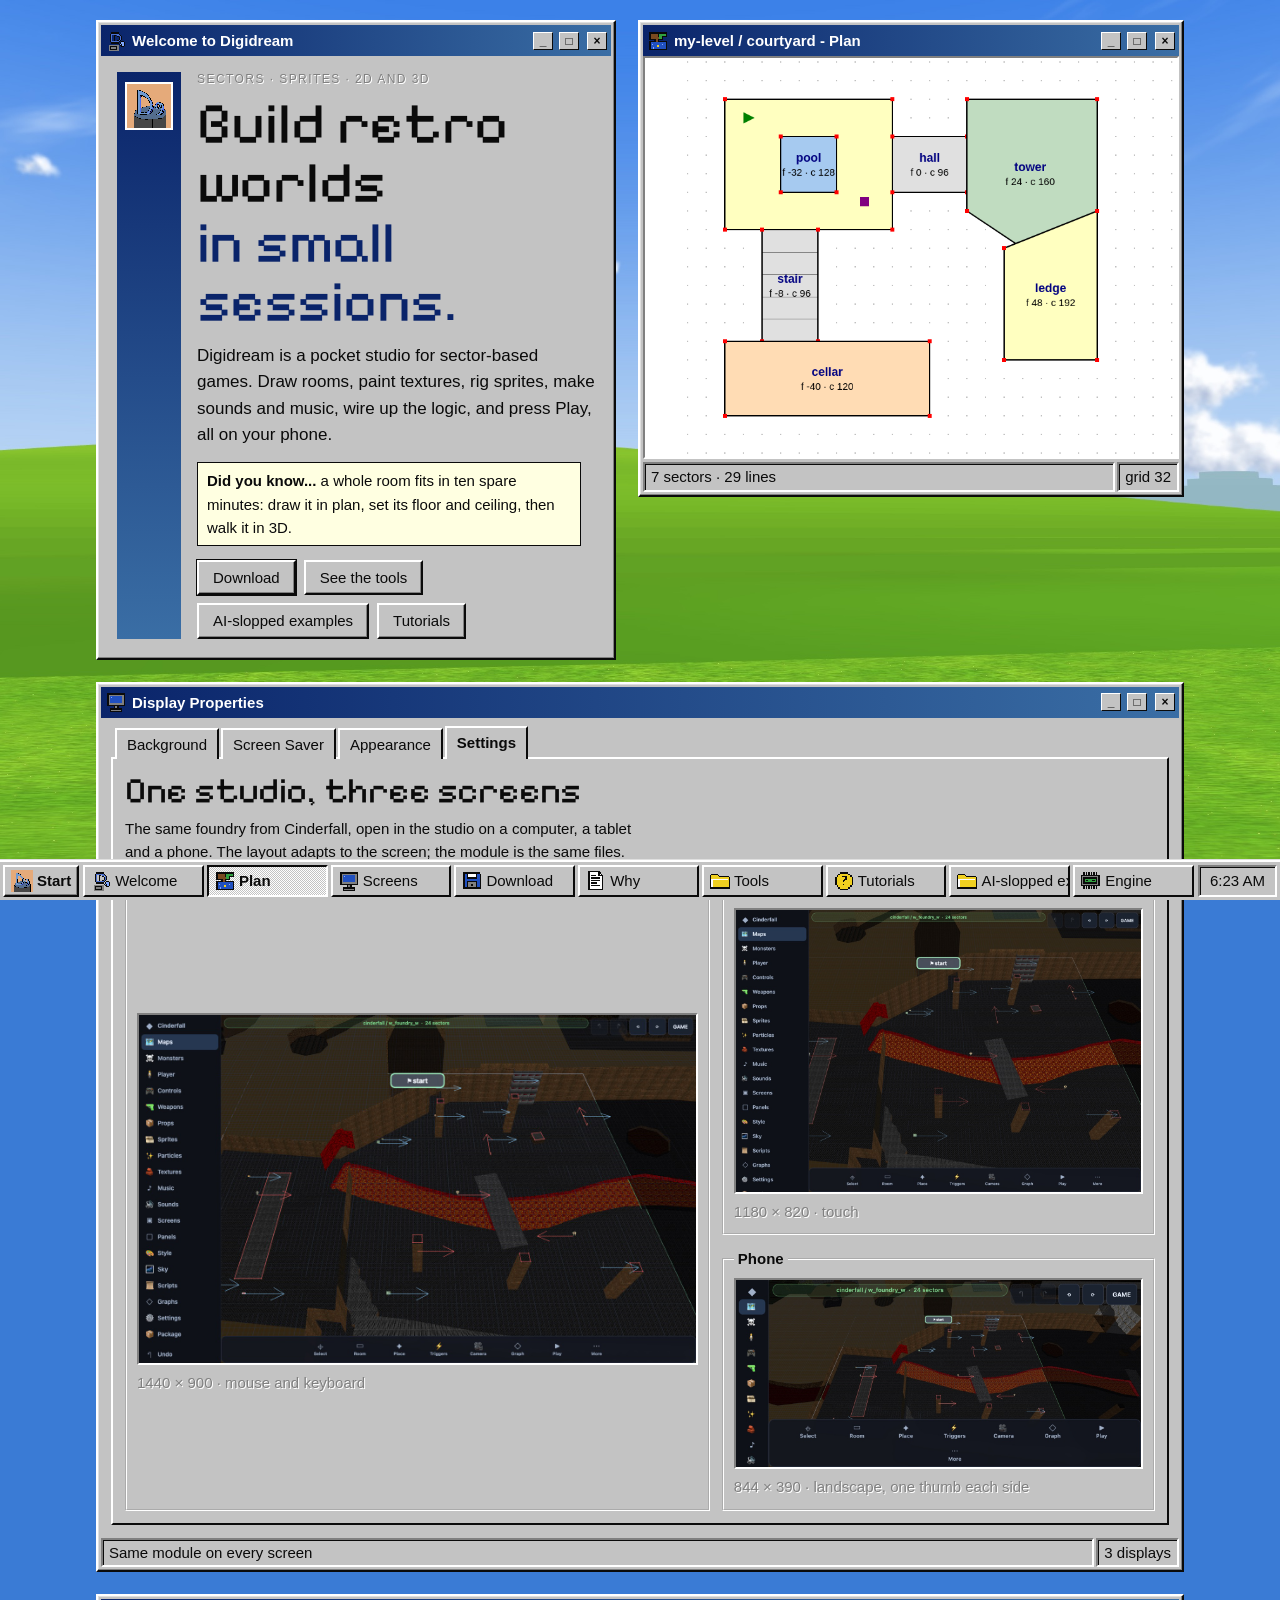
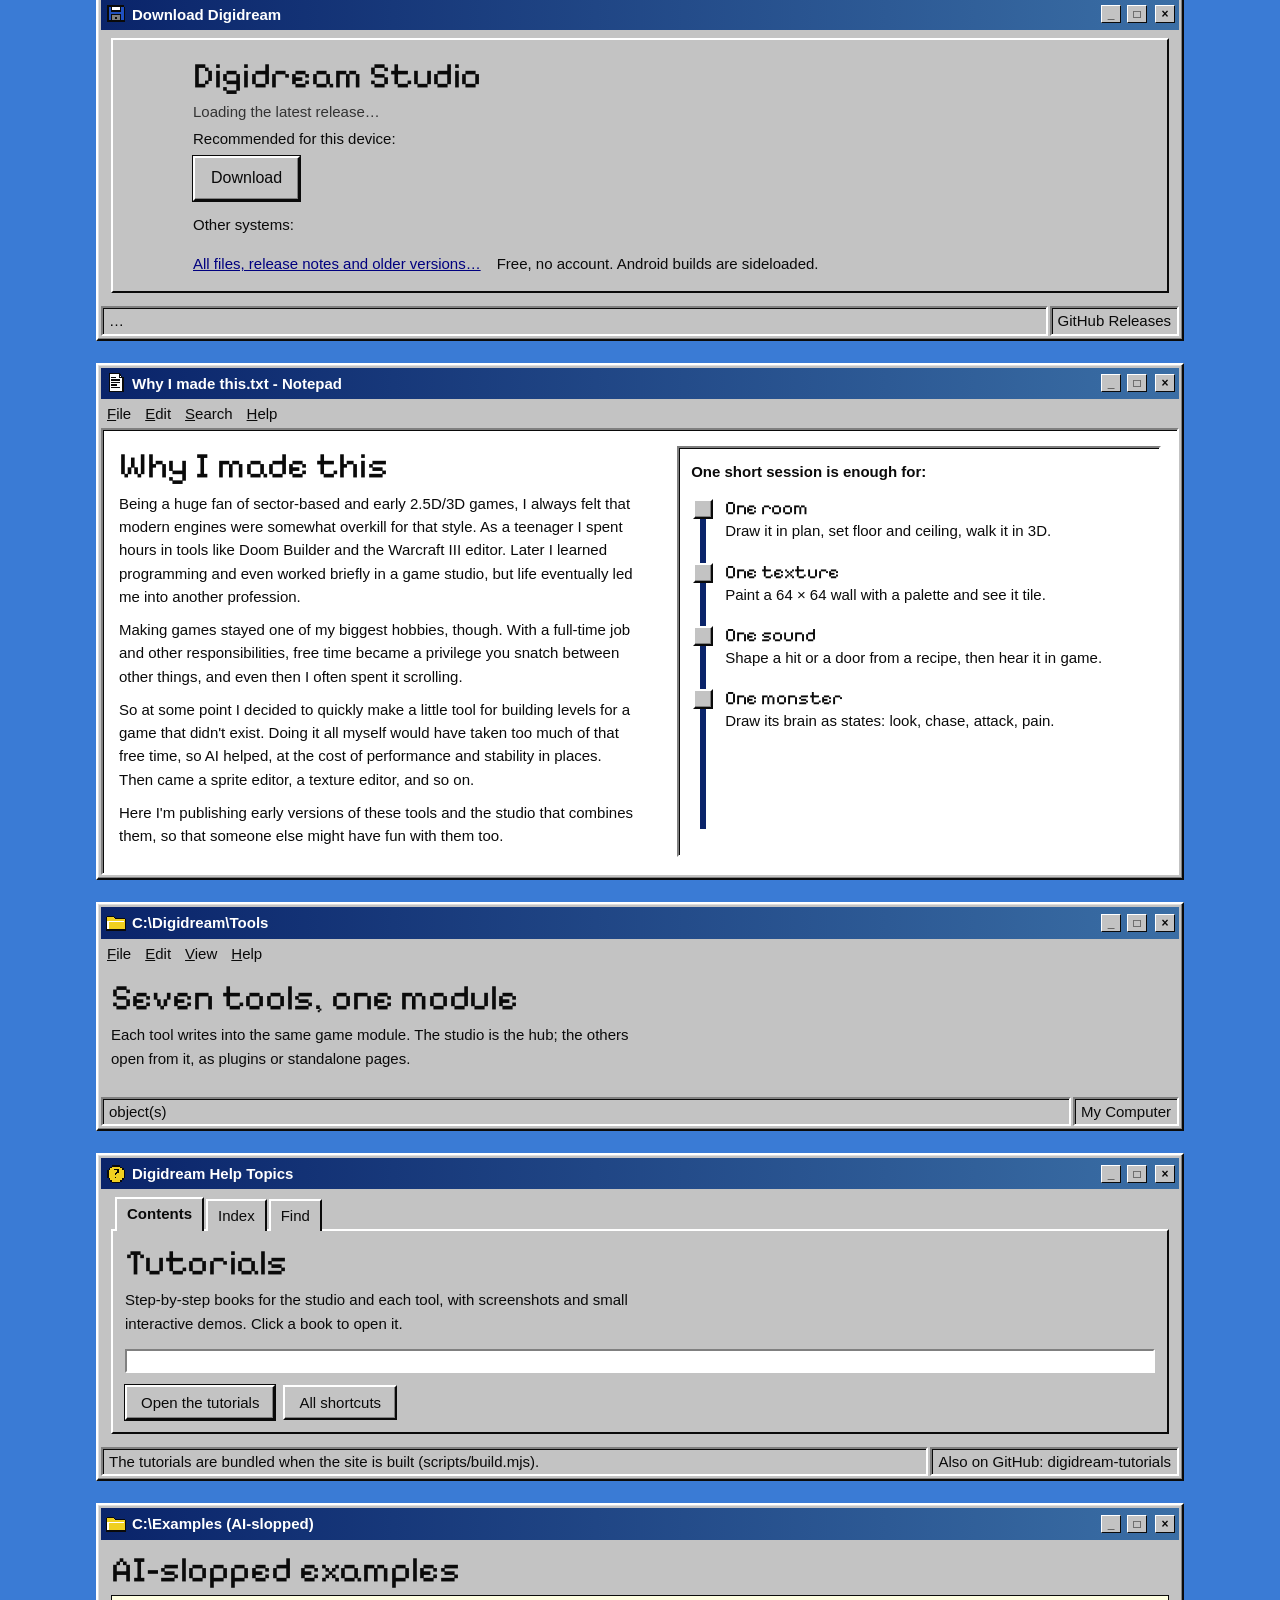
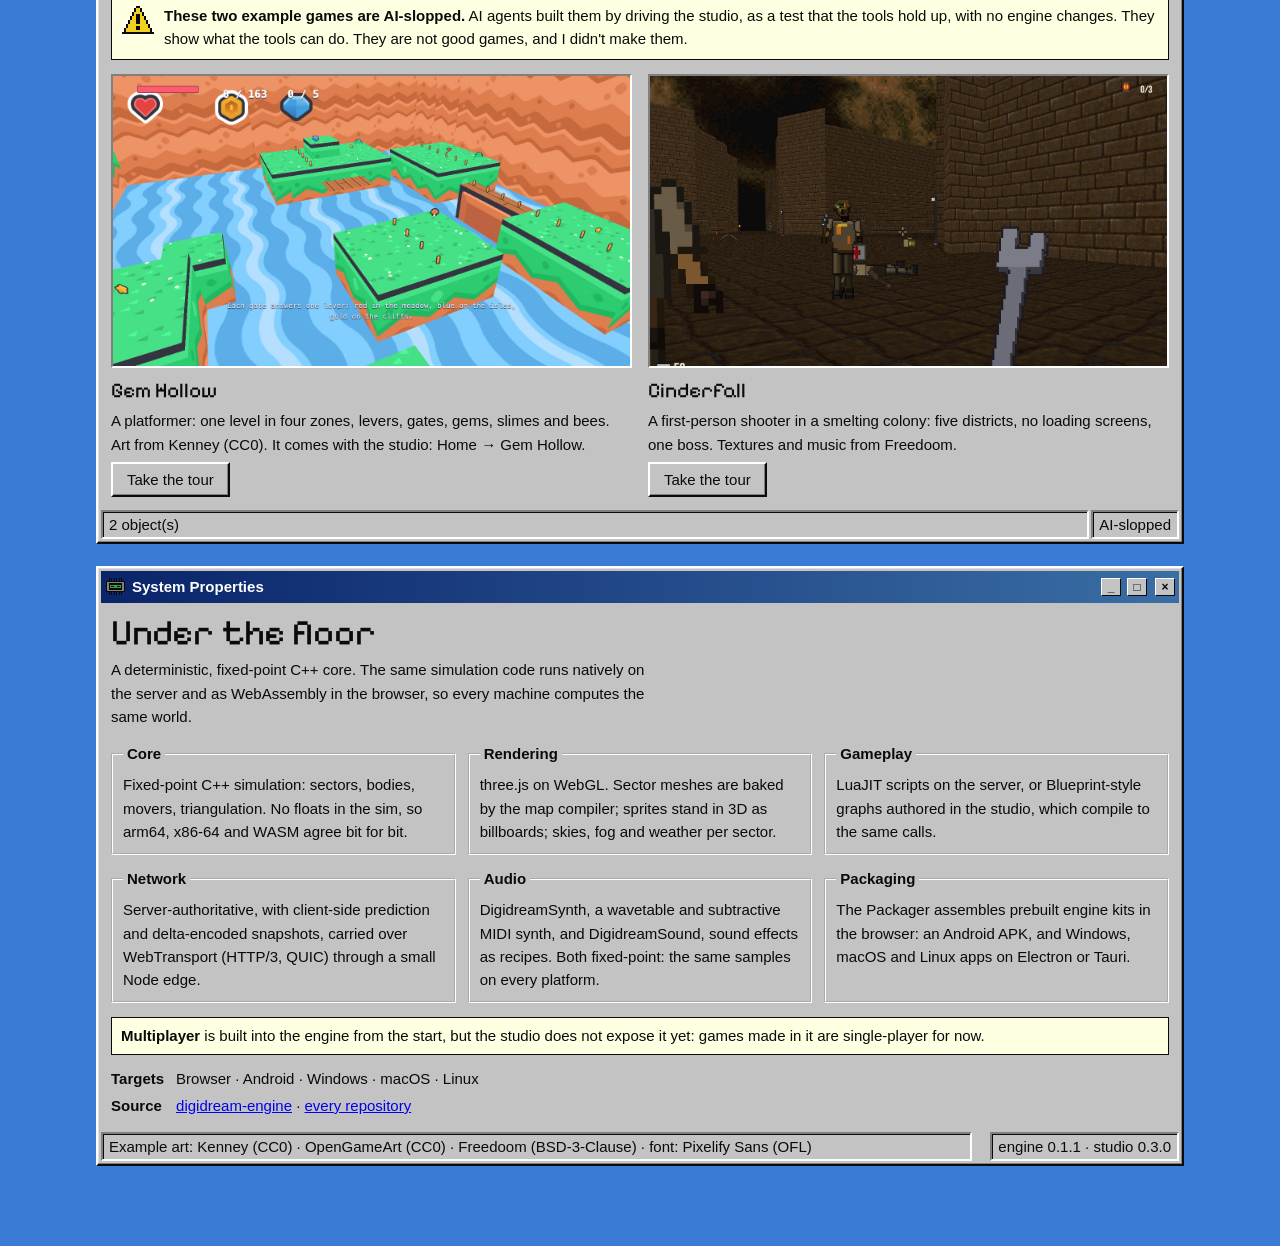
==== commit 57804c20: "The tools are described once, in tools.md, for the cards and the downloads alike Each tool is a sect" ====
--- a/index.html
+++ b/index.html
@@ -109,24 +109,10 @@
       <h2>Seven tools, one module</h2>
       <p class="sub">Each tool writes into the same game module. The studio is the hub; the others open from it, as plugins or standalone pages.</p>
       <div class="tools">
-        <article class="win out tool wide" data-icon="map"><div class="tb"><span class="t">Studio - maps · play</span></div>
-          <div class="wb"><button class="frame in" data-zoom><img src="assets/shots/studio-3d.jpg" alt="Studio's 3D map editor on Cinderfall's west foundry" loading="lazy"></button>
-          <div><h3>Studio</h3><p>Maps, monsters, weapons, props, triggers, screens and Play in one touch-first editor. Draw a room, raise its floor, drop a monster, press Play.</p><span class="links"><a class="b95 dlk" href="#w-download" data-dl="studio">Download</a><a class="b95" href="tutorials/studio/">Tutorial</a><a class="b95" href="https://github.com/projectdigidream/digidream-studio" target="_blank" rel="noopener">Source</a></span></div></div></article>
-        <article class="win out tool" data-icon="sprite"><div class="tb"><span class="t">ThreeSprite - sprites</span></div>
-          <div class="wb"><button class="frame in" data-zoom><img src="assets/shots/sprite-rig.jpg" alt="ThreeSprite rigging a pixel-art hero" loading="lazy"></button><h3>ThreeSprite</h3><p>Billboard sprites with a 3D rig behind them. Draw once, bone it, animate it, bake any number of views.</p><span class="links"><a class="b95 dlk" href="#w-download" data-dl="threesprite">Download</a><a class="b95" href="tutorials/sprites/">Tutorial</a><a class="b95" href="https://github.com/projectdigidream/digidream-threesprite" target="_blank" rel="noopener">Source</a></span></div></article>
-        <article class="win out tool" data-icon="paint"><div class="tb"><span class="t">qPainter - textures</span></div>
-          <div class="wb"><button class="frame in" data-zoom><img src="assets/shots/texture.jpg" alt="qPainter painting a red brick texture" loading="lazy"></button><h3>qPainter</h3><p>Pixel-art textures with wrap, palettes, ramps, layers and frames, and a live 3D preview.</p><span class="links"><a class="b95 dlk" href="#w-download" data-dl="qpainter">Download</a><a class="b95" href="tutorials/textures/">Tutorial</a><a class="b95" href="https://github.com/projectdigidream/digidream-qpainter" target="_blank" rel="noopener">Source</a></span></div></article>
-        <article class="win out tool" data-icon="sound"><div class="tb"><span class="t">DigidreamSound - sfx</span></div>
-          <div class="wb"><button class="frame in" data-zoom><img src="assets/shots/sound.jpg" alt="DigidreamSound editing a sound recipe" loading="lazy"></button><h3>DigidreamSound</h3><p>Sound effects as recipes, not recordings. A hundred sounds weigh about 80 KB.</p><span class="links"><a class="b95 dlk" href="#w-download" data-dl="sound">Download</a><a class="b95" href="tutorials/sounds/">Tutorial</a><a class="b95" href="https://github.com/projectdigidream/digidream-sound" target="_blank" rel="noopener">Source</a></span></div></article>
-        <article class="win out tool" data-icon="music"><div class="tb"><span class="t">DigidreamSynth - music</span></div>
-          <div class="wb"><button class="frame in" data-zoom><img src="assets/shots/music.jpg" alt="DigidreamSynth's piano roll" loading="lazy"></button><h3>DigidreamSynth</h3><p>A small DAW with piano roll, patches, loops and cues. The game synthesizes the music itself.</p><span class="links"><a class="b95 dlk" href="#w-download" data-dl="synth">Download</a><a class="b95" href="tutorials/music/">Tutorial</a><a class="b95" href="https://github.com/projectdigidream/digidream-midisynth" target="_blank" rel="noopener">Source</a></span></div></article>
-        <article class="win out tool" data-icon="graph"><div class="tb"><span class="t">Graphs - logic</span></div>
-          <div class="wb"><button class="frame in" data-zoom><img src="assets/shots/cinder-graph.jpg" alt="A story graph for Cinderfall's boss fight" loading="lazy"></button><h3>Graphs</h3><p>Blueprint-style logic for a map or the whole game. Lua is there when you want it.</p><span class="links"><a class="b95" href="tutorials/graphs/">Tutorial</a><a class="b95 dlk" href="#w-download" data-dl="studio">Comes with the studio</a></span></div></article>
-        <article class="win out tool" data-icon="box"><div class="tb"><span class="t">Packager - export</span></div>
-          <div class="wb"><button class="frame in" data-zoom><img src="assets/shots/packager.jpg" alt="The Packager page" loading="lazy"></button><h3>Packager</h3><p>A module in, a game out: Android, Windows, macOS, Linux. All in the browser, nothing uploaded.</p><span class="links"><a class="b95 dlk" href="#w-download" data-dl="packager">Download</a><a class="b95" href="tutorials/studio/10-play-and-export.html">Tutorial</a><a class="b95" href="https://github.com/projectdigidream/digidream-packager" target="_blank" rel="noopener">Source</a></span></div></article>
+<!-- tools: the cards are written here from tools.md by scripts/build.mjs -->
       </div>
     </div>
-    <div class="status"><div class="in">7 object(s)</div><div class="in">My Computer</div></div>
+    <div class="status"><div class="in"><!-- tools-count --> object(s)</div><div class="in">My Computer</div></div>
   </section>
 
   <section class="win out help" data-icon="help" data-task="Tutorials" id="w-help">
@@ -189,6 +175,7 @@
 
 <div id="zoom" hidden role="dialog" aria-modal="true" aria-label="Screenshot"><button type="button" id="zoom-x">Close ✕</button><img id="zoom-img" alt=""><p id="zoom-cap"></p></div>
 <script src="assets/icons.js"></script>
+<script src="assets/tools.js"></script>
 <script src="assets/releases.js"></script>
 <script src="tutorials/assets/nav.js"></script>
 <script src="assets/index.js"></script>
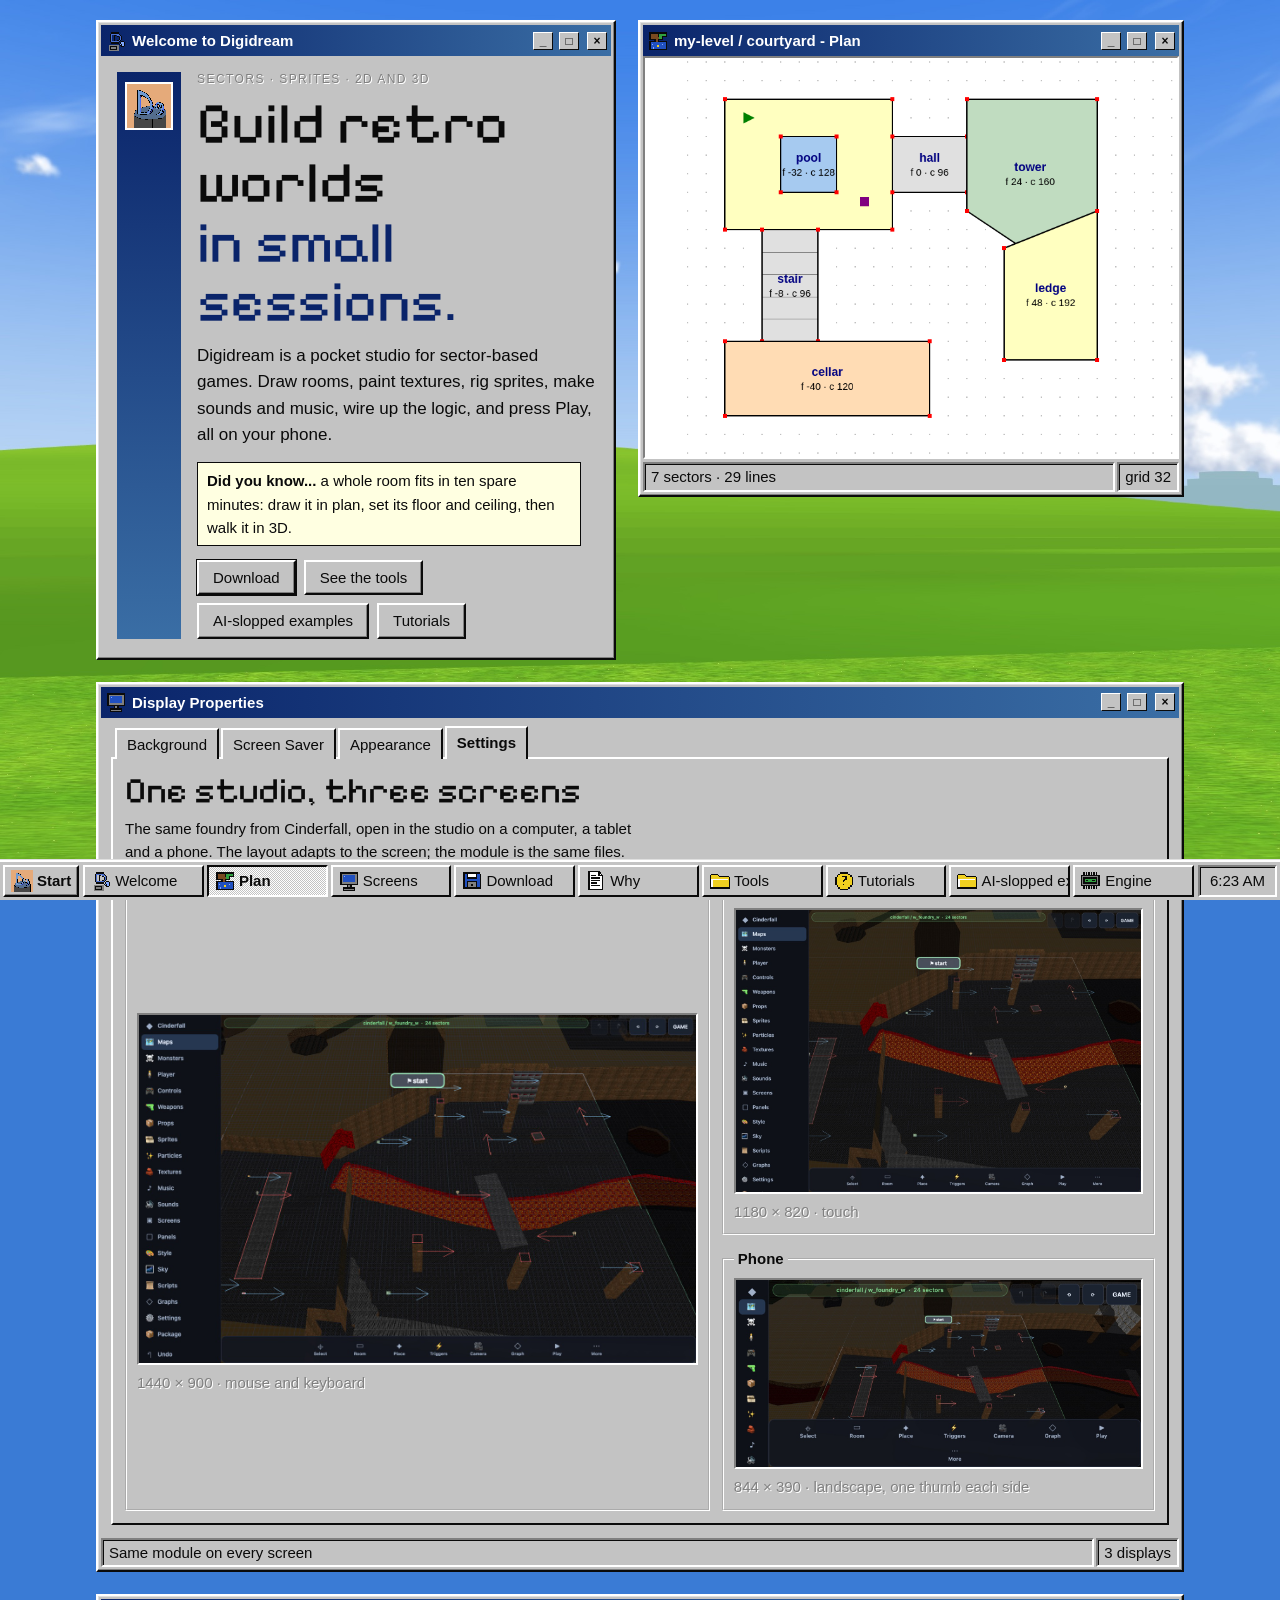
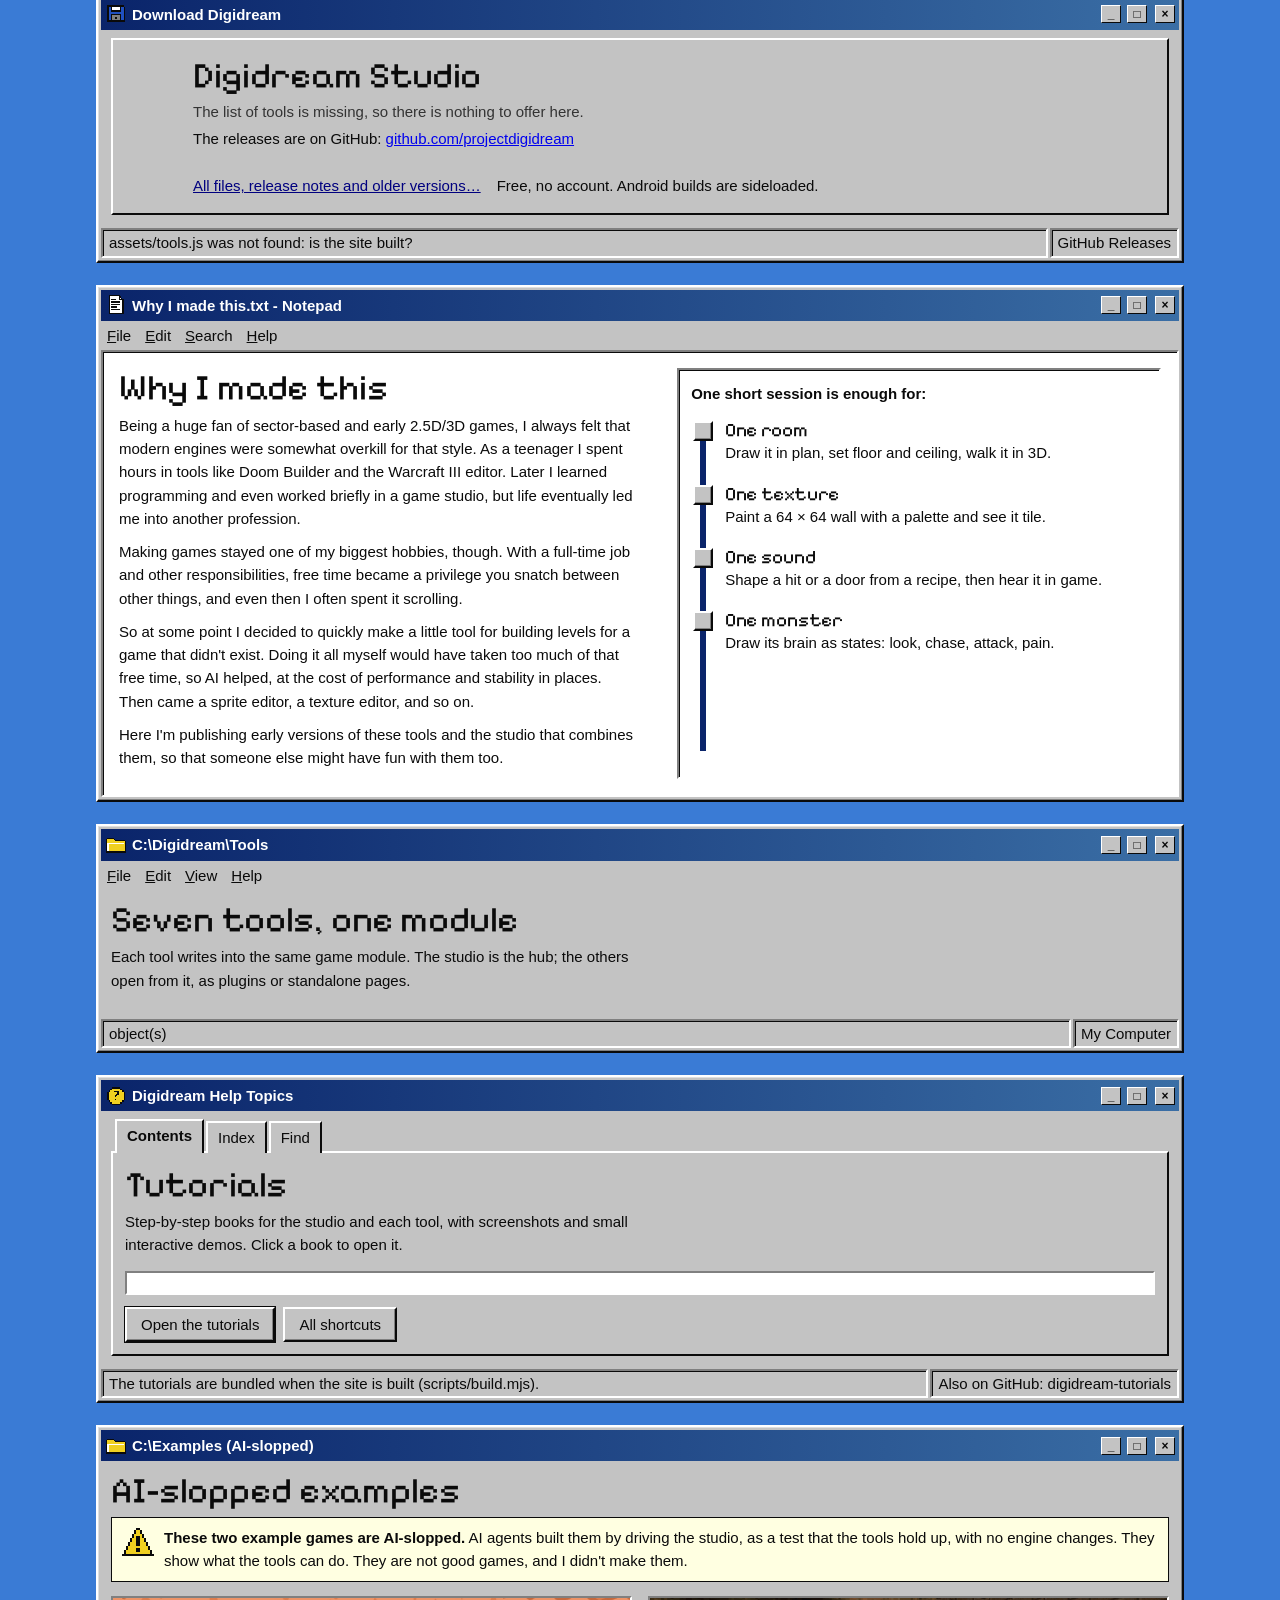
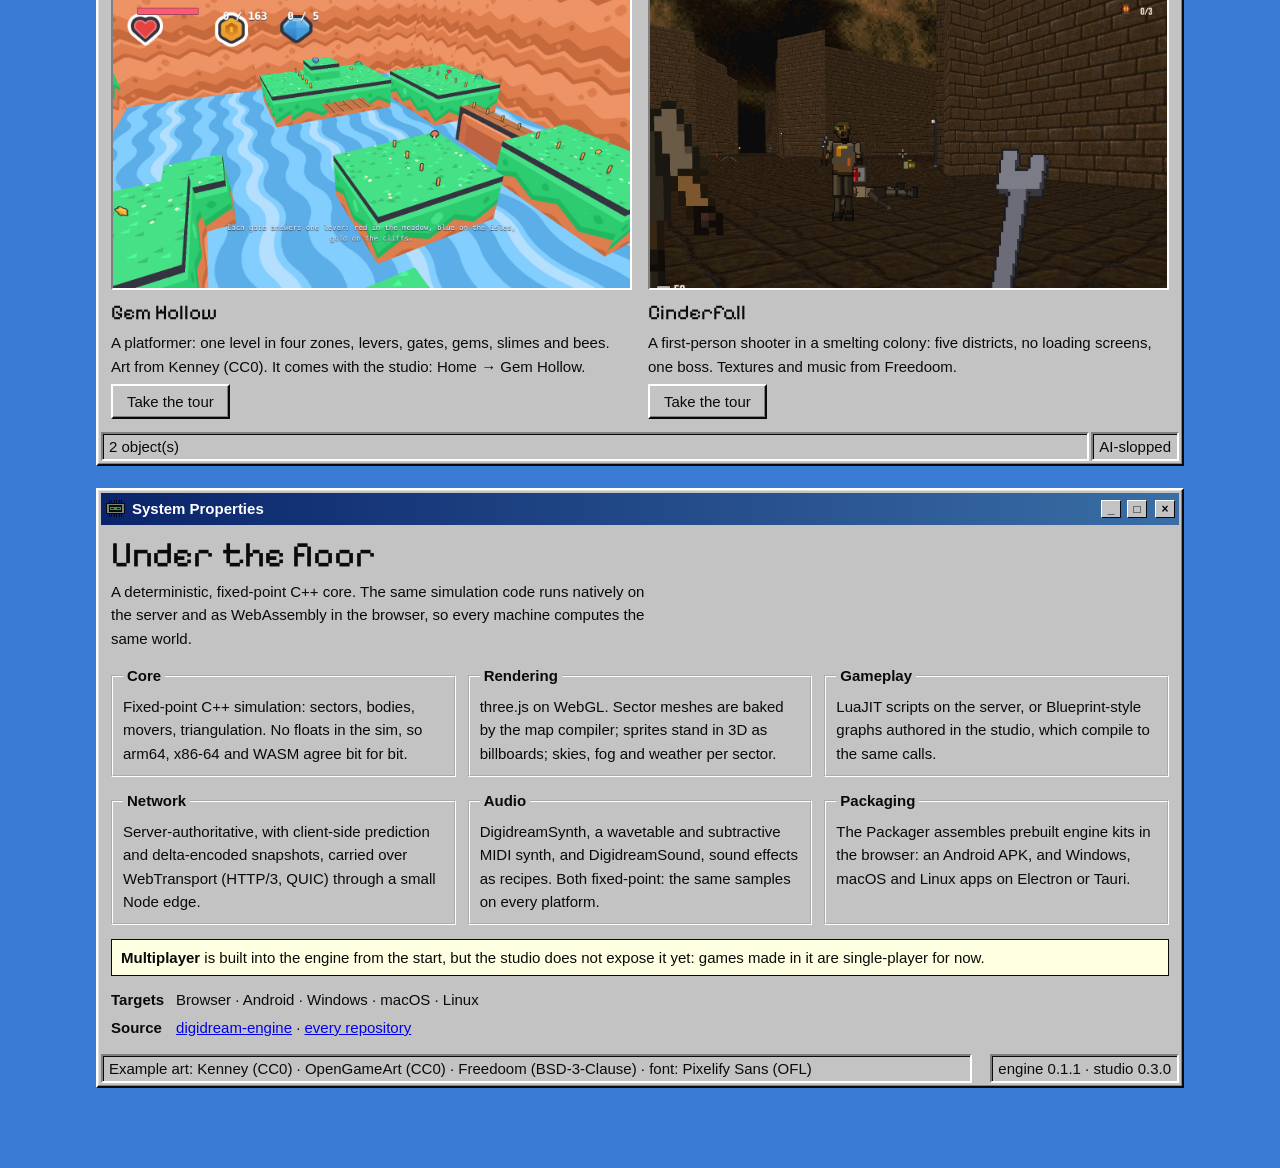
==== commit 01b838ff: "A Mac or Android download opens a dialog saying how to install it, and the Download box offers the i" ====
--- a/index.html
+++ b/index.html
@@ -177,6 +177,7 @@
 <script src="assets/icons.js"></script>
 <script src="assets/tools.js"></script>
 <script src="assets/releases.js"></script>
+<script src="assets/install.js"></script>
 <script src="tutorials/assets/nav.js"></script>
 <script src="assets/index.js"></script>
 <script src="assets/zoom.js"></script>
--- a/assets/index.css
+++ b/assets/index.css
@@ -68,7 +68,7 @@
 .dl .tabs button[aria-selected="true"]{padding-bottom:5px;margin-top:-2px;font-weight:bold}
 .dl .blurb{margin:0 0 4px;max-width:60ch}
 .dl .repo{margin:-8px 0 12px;color:#333}
-.dl .repo a{color:#00007f}
+.dl .repo a{color:#00007f;overflow-wrap:anywhere}
 .dl .repo .unset{color:var(--lo);text-shadow:1px 1px var(--hi)}
 .dl .big{width:48px;height:48px}
 .dl .big{width:48px;height:48px;image-rendering:pixelated}
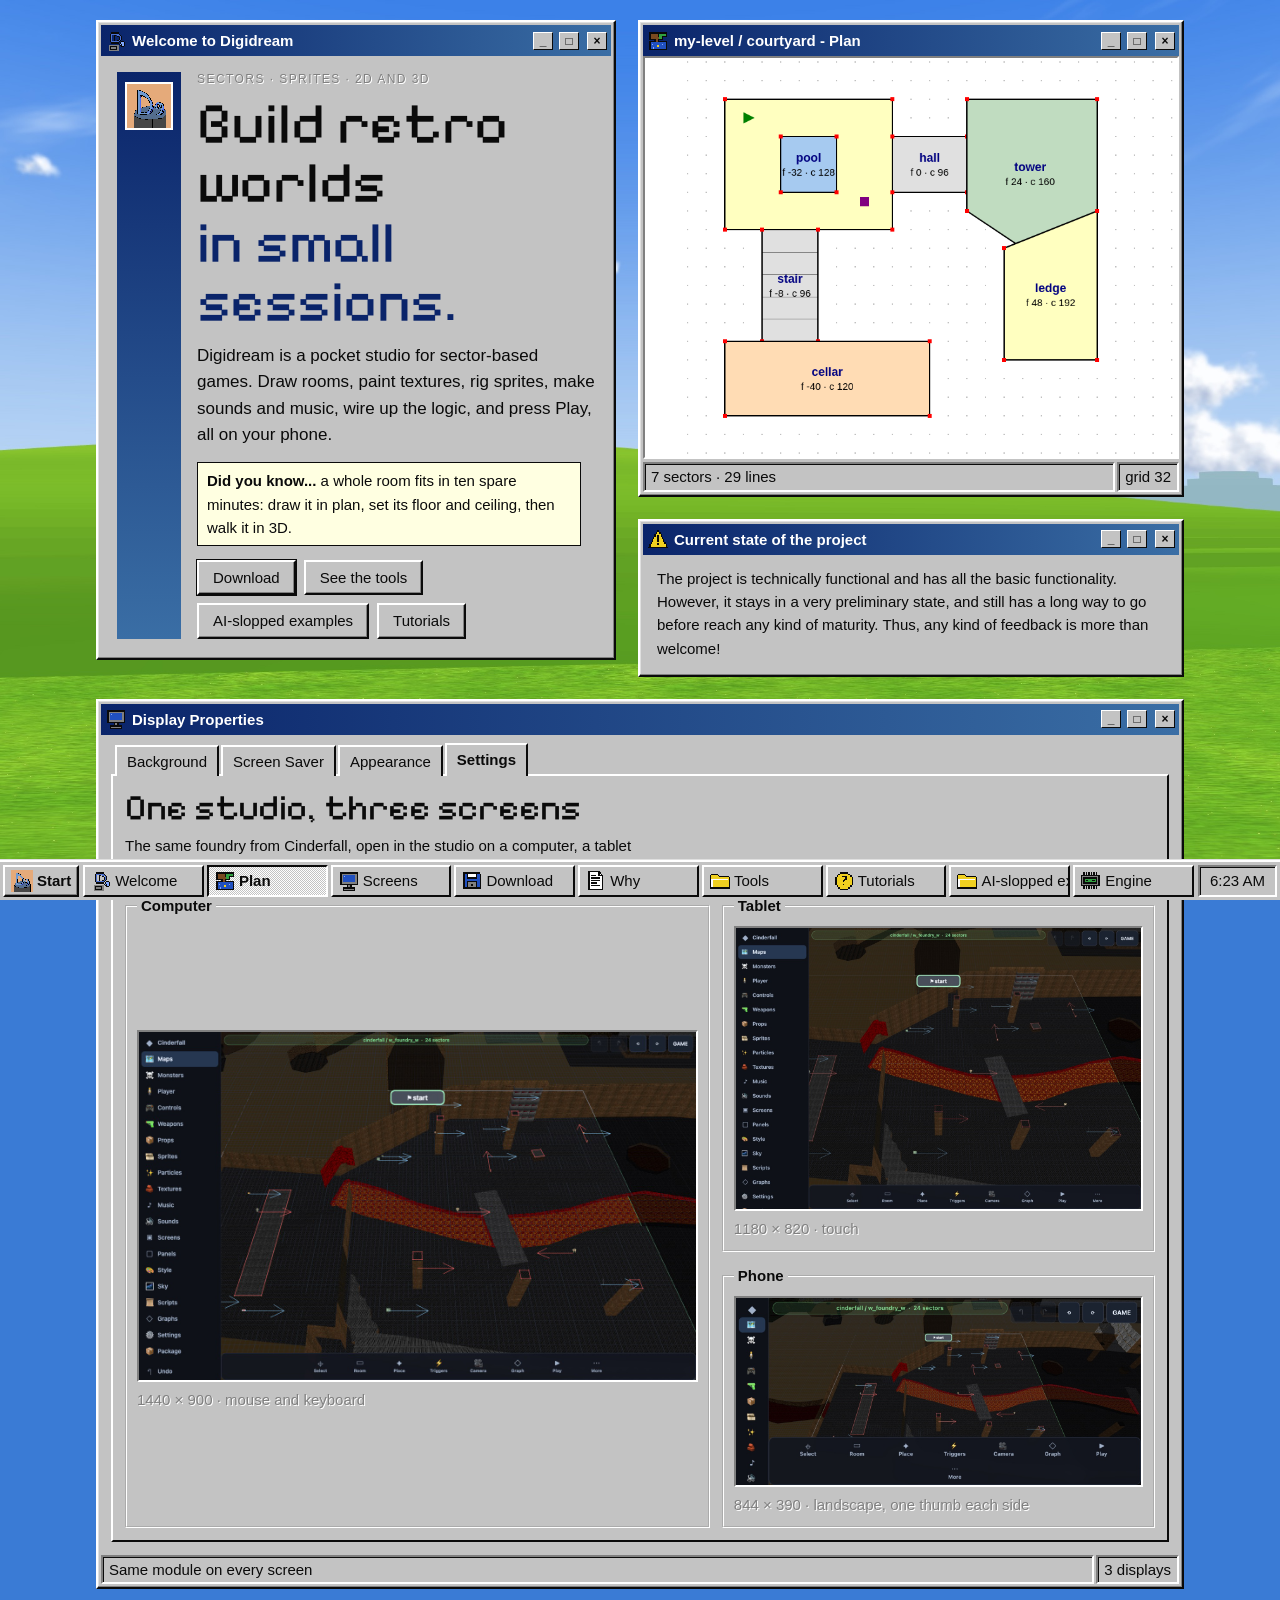
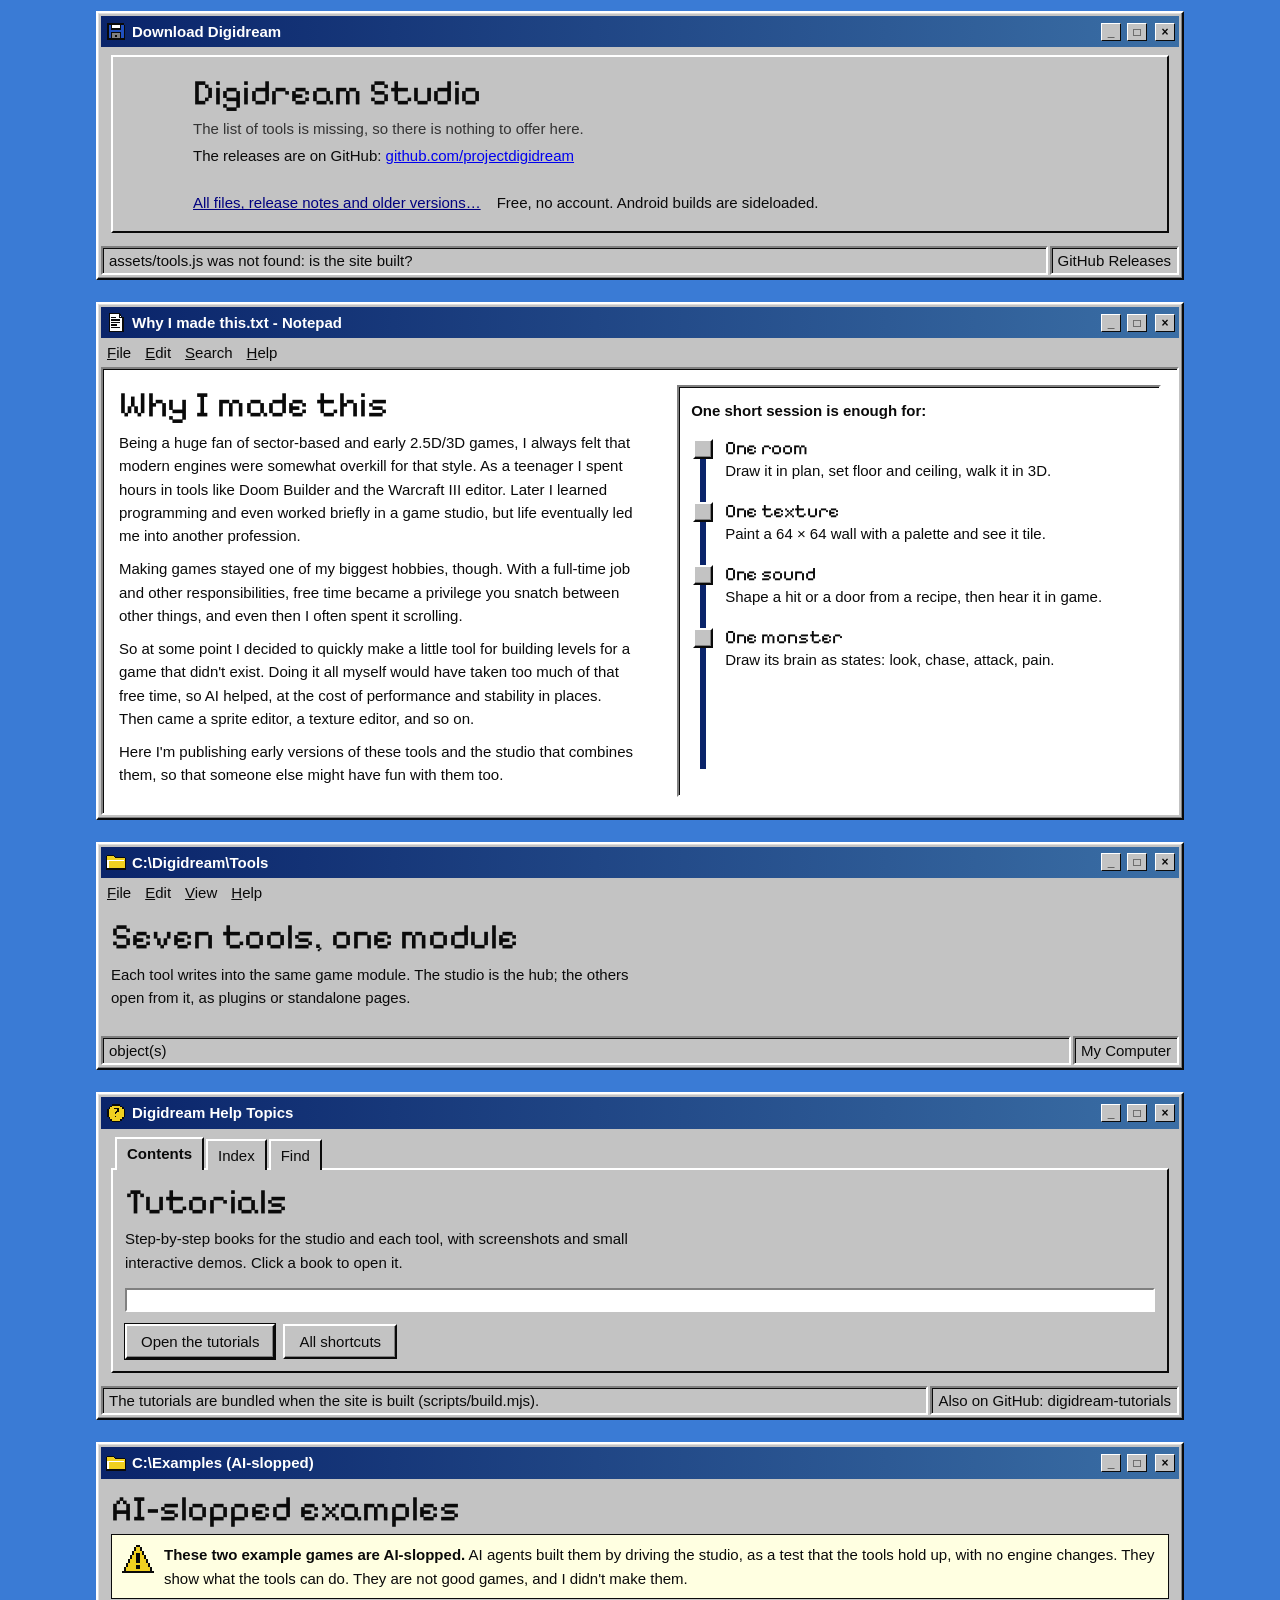
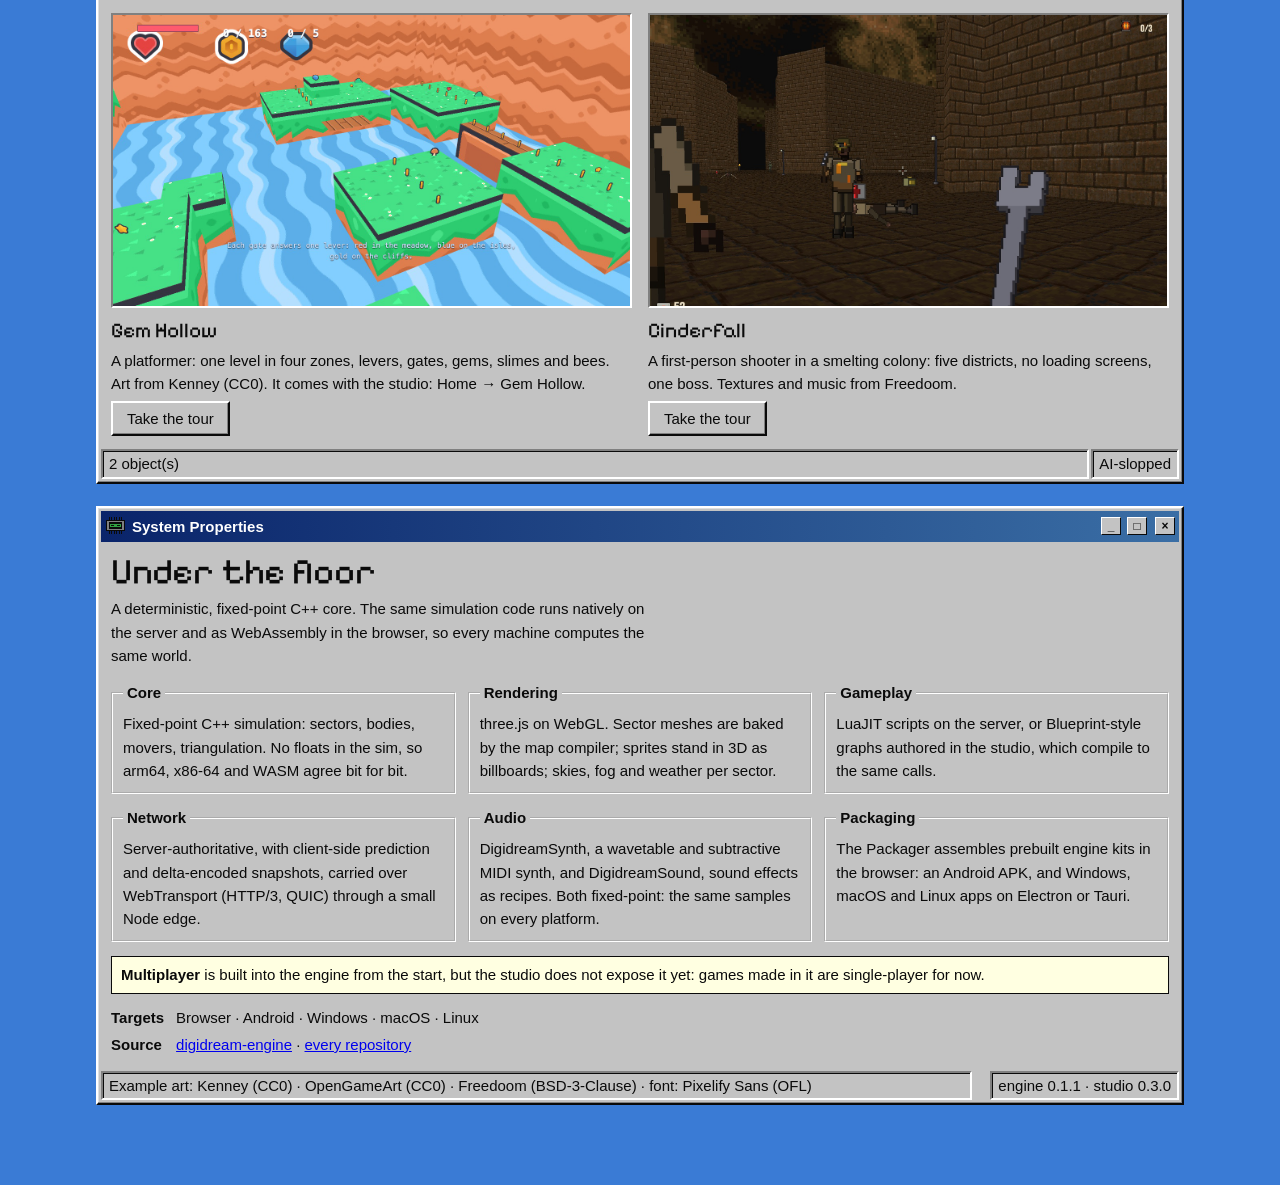
==== commit b3f04870: "A "Current state of the project" window under the plan: functional, still preliminary, feedback welc" ====
--- a/index.html
+++ b/index.html
@@ -33,6 +33,12 @@
         <div class="tb"><span class="t">my-level / courtyard - Plan</span></div>
         <div class="in"><canvas id="plan" width="800" height="600" aria-label="A sector map drawing itself: rooms appear one by one with their floor heights"></canvas></div>
         <div class="status"><div class="in" id="pstat">0 sectors</div><div class="in">grid 32</div></div>
+      </section>
+      <section class="win out state" data-icon="warn" id="w-state" aria-labelledby="state-t">
+        <div class="tb"><span class="t" id="state-t">Current state of the project</span></div>
+        <div class="wb">
+          <p>The project is technically functional and has all the basic functionality. However, it stays in a very preliminary state, and still has a long way to go before reach any kind of maturity. Thus, any kind of feedback is more than welcome!</p>
+        </div>
       </section>
     </div>
   </header>
--- a/assets/index.css
+++ b/assets/index.css
@@ -57,7 +57,9 @@
 .lede{font-size:17px;margin:0 0 14px;max-width:46ch}
 .tip{background:var(--tip);border:1px solid var(--dk);padding:6px 9px;margin:0 0 14px;max-width:46ch}
 .ctas{display:flex;gap:8px;flex-wrap:wrap}
-.planwrap{position:relative}
+.planwrap{position:relative;display:flex;flex-direction:column;gap:22px}
+.state .wb{padding:12px 14px}
+.state p{margin:0;max-width:62ch}
 #plan{display:block;width:100%;height:auto;aspect-ratio:4/3;background:#fff}
 /* download box */
 .dl .wb.dlw{display:block;padding:10px}
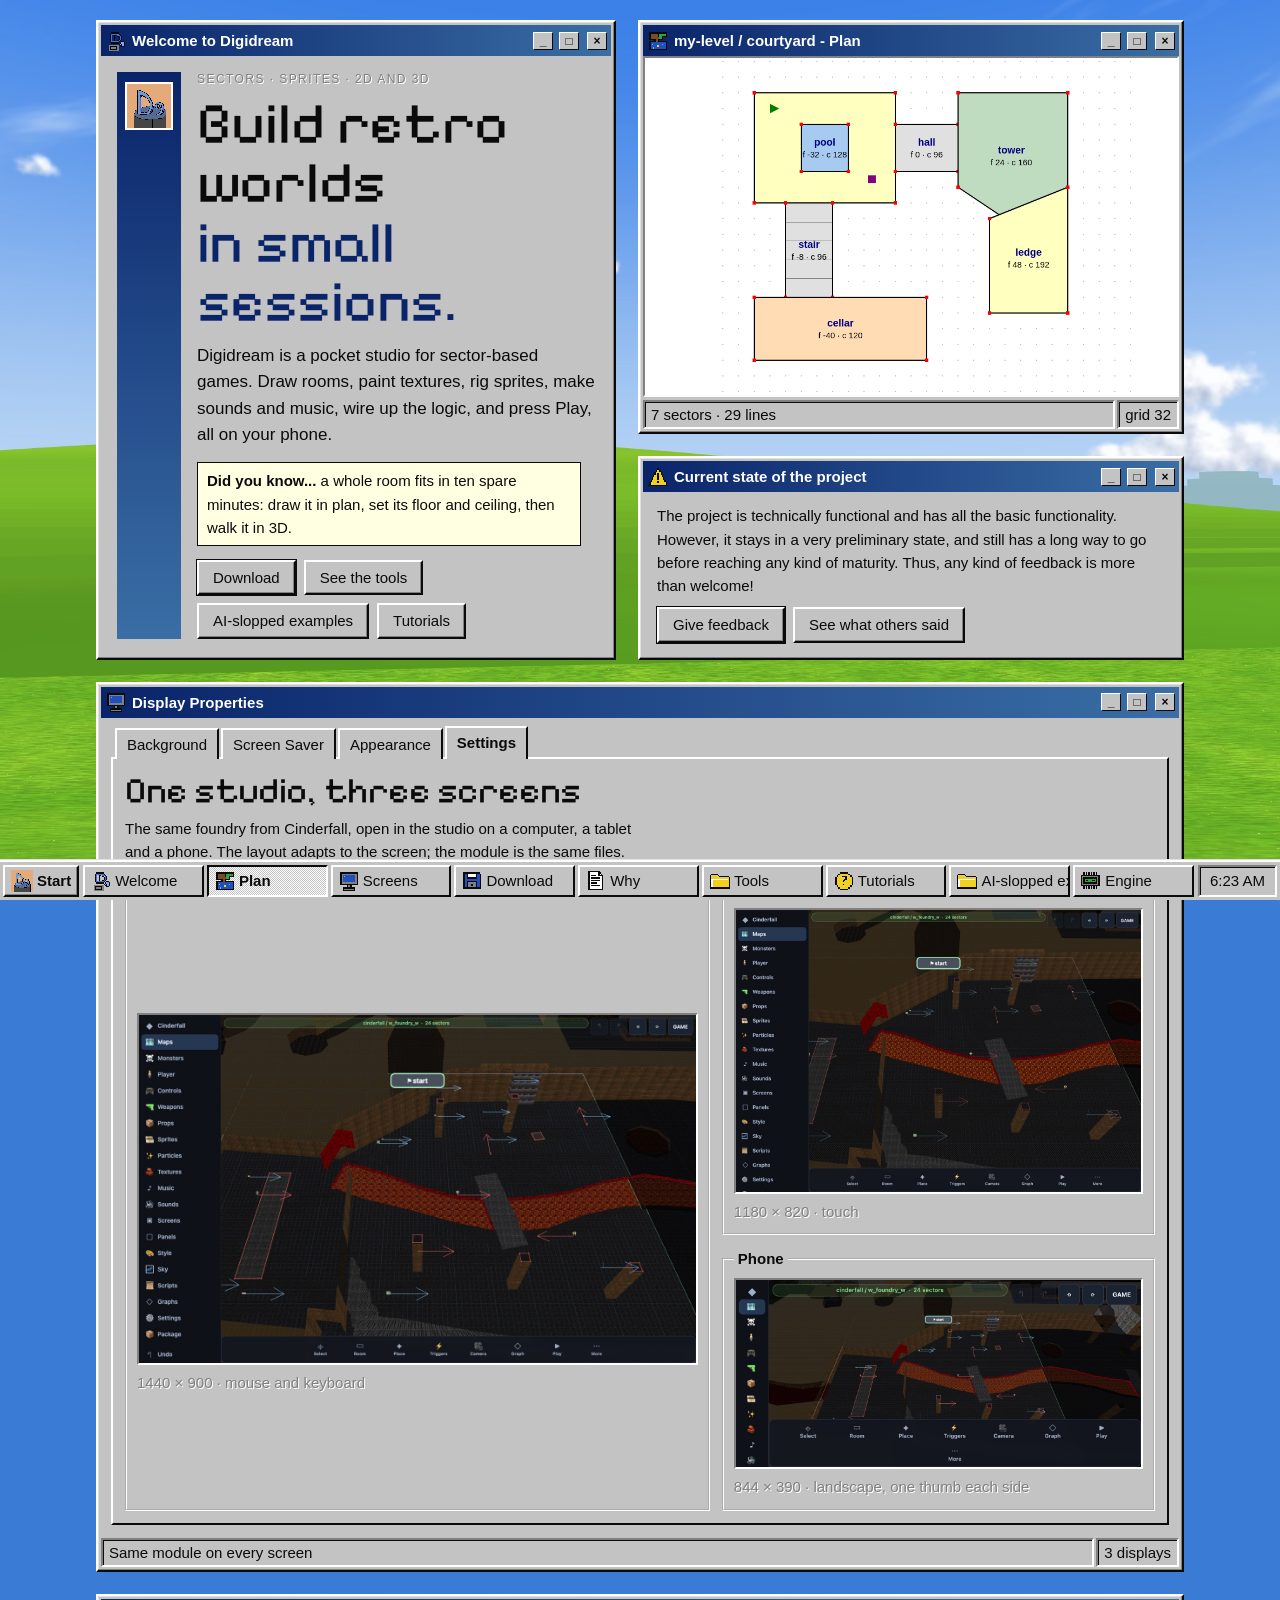
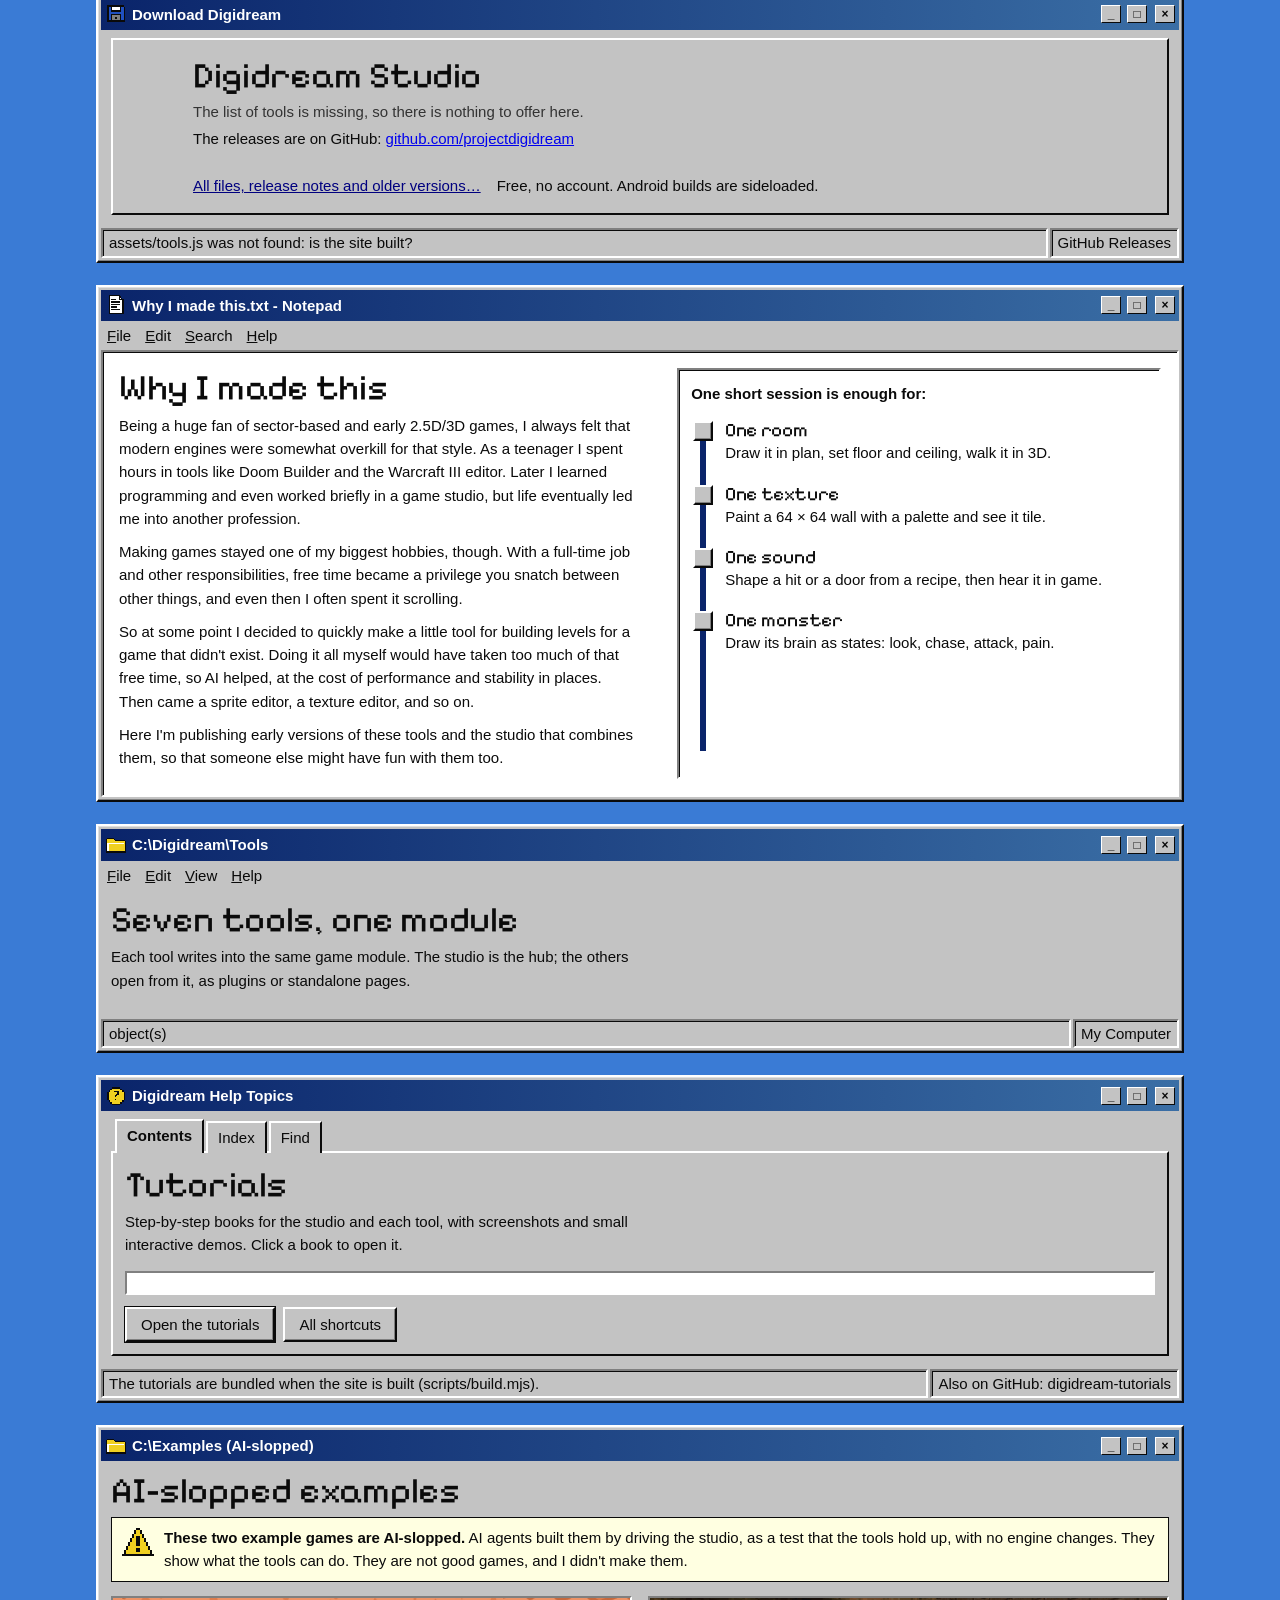
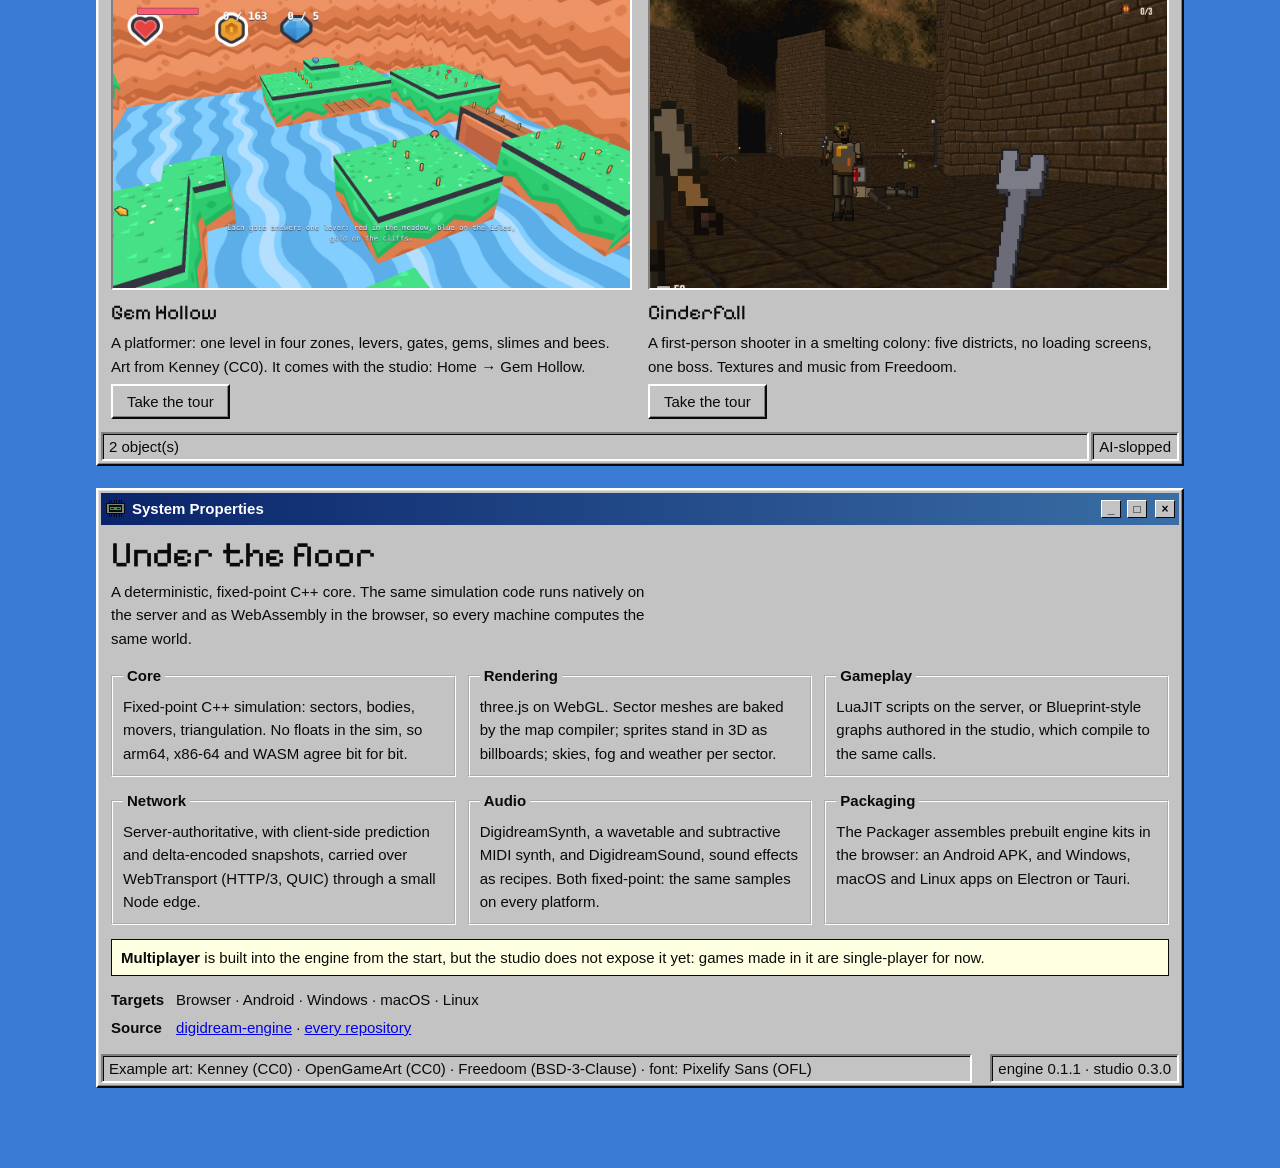
==== commit 97af212c: "Project state: a Give feedback button to GitHub Issues, and the window raised to end level with the " ====
--- a/index.html
+++ b/index.html
@@ -37,7 +37,8 @@
       <section class="win out state" data-icon="warn" id="w-state" aria-labelledby="state-t">
         <div class="tb"><span class="t" id="state-t">Current state of the project</span></div>
         <div class="wb">
-          <p>The project is technically functional and has all the basic functionality. However, it stays in a very preliminary state, and still has a long way to go before reach any kind of maturity. Thus, any kind of feedback is more than welcome!</p>
+          <p>The project is technically functional and has all the basic functionality. However, it stays in a very preliminary state, and still has a long way to go before reaching any kind of maturity. Thus, any kind of feedback is more than welcome!</p>
+          <div class="ctas"><a class="b95 def" href="https://github.com/projectdigidream/digidream-workspace/issues/new" target="_blank" rel="noopener">Give feedback</a><a class="b95" href="https://github.com/projectdigidream/digidream-workspace/issues" target="_blank" rel="noopener">See what others said</a></div>
         </div>
       </section>
     </div>
--- a/assets/index.css
+++ b/assets/index.css
@@ -59,7 +59,17 @@
 .ctas{display:flex;gap:8px;flex-wrap:wrap}
 .planwrap{position:relative;display:flex;flex-direction:column;gap:22px}
 .state .wb{padding:12px 14px}
-.state p{margin:0;max-width:62ch}
+.state p{margin:0 0 10px;max-width:62ch}
+/* desktop: the right column is exactly as tall as the welcome window. The
+   state window keeps its height; the plan gets the rest, its drawing scaled to fit. */
+@media (min-width:861px){
+  .hero{align-items:stretch}
+  /* height 0 + min-height 100%: the column takes the row's height without adding to it, so the welcome window sets it */
+  .planwrap{height:0;min-height:100%}
+  .planwrap .plan{flex:1 1 auto;min-height:220px}
+  .planwrap .plan > .in{flex:1 1 auto;min-height:0;display:flex;background:#fff}
+  .planwrap #plan{width:100%;height:100%;aspect-ratio:auto;object-fit:contain}
+}
 #plan{display:block;width:100%;height:auto;aspect-ratio:4/3;background:#fff}
 /* download box */
 .dl .wb.dlw{display:block;padding:10px}
